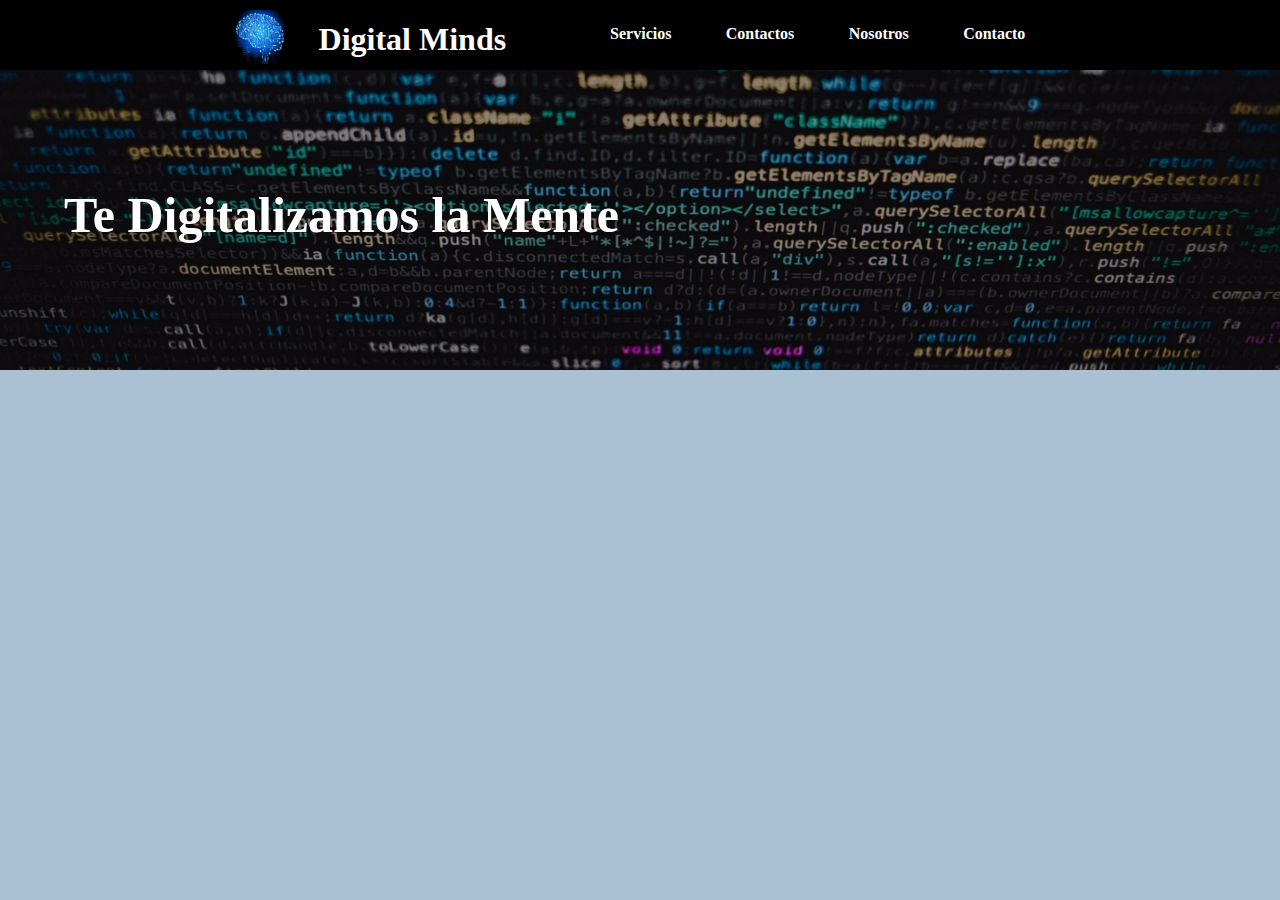
==== index.html @ 8853c383 "00" ====
<!DOCTYPE html>
<html lang="en">
<head>

    <meta charset="UTF-8">
    <meta name="viewport" content="width=device-width, initial-scale=1.0">
    <title>Digital Minds</title>
    <link rel="stylesheet" href="css/estilos.css">

</head>
<body>

    <nav>

        <img src="img/Digitalmindmodif.png" alt="Logo">
        <h1>Digital Minds</h1>

        <a href="#">Servicios</a>
        <a href="#">Contactos</a>
        <a href="#">Nosotros</a>
        <a href="#">Contacto</a>

    </nav>

    <header style="
    background: url(img/FONDObrutalmodif2.jpg);  background-size: cover; 
    background-position: center;">

        <h2>Te Digitalizamos la Mente</h2>

    </header>

    <main>


    </main>

    <footer></footer>
   
</body>
</html>
---- css/estilos.css ----
@import "body.css";
@import "nav.css";
@import "header.css"; /*modificado*/
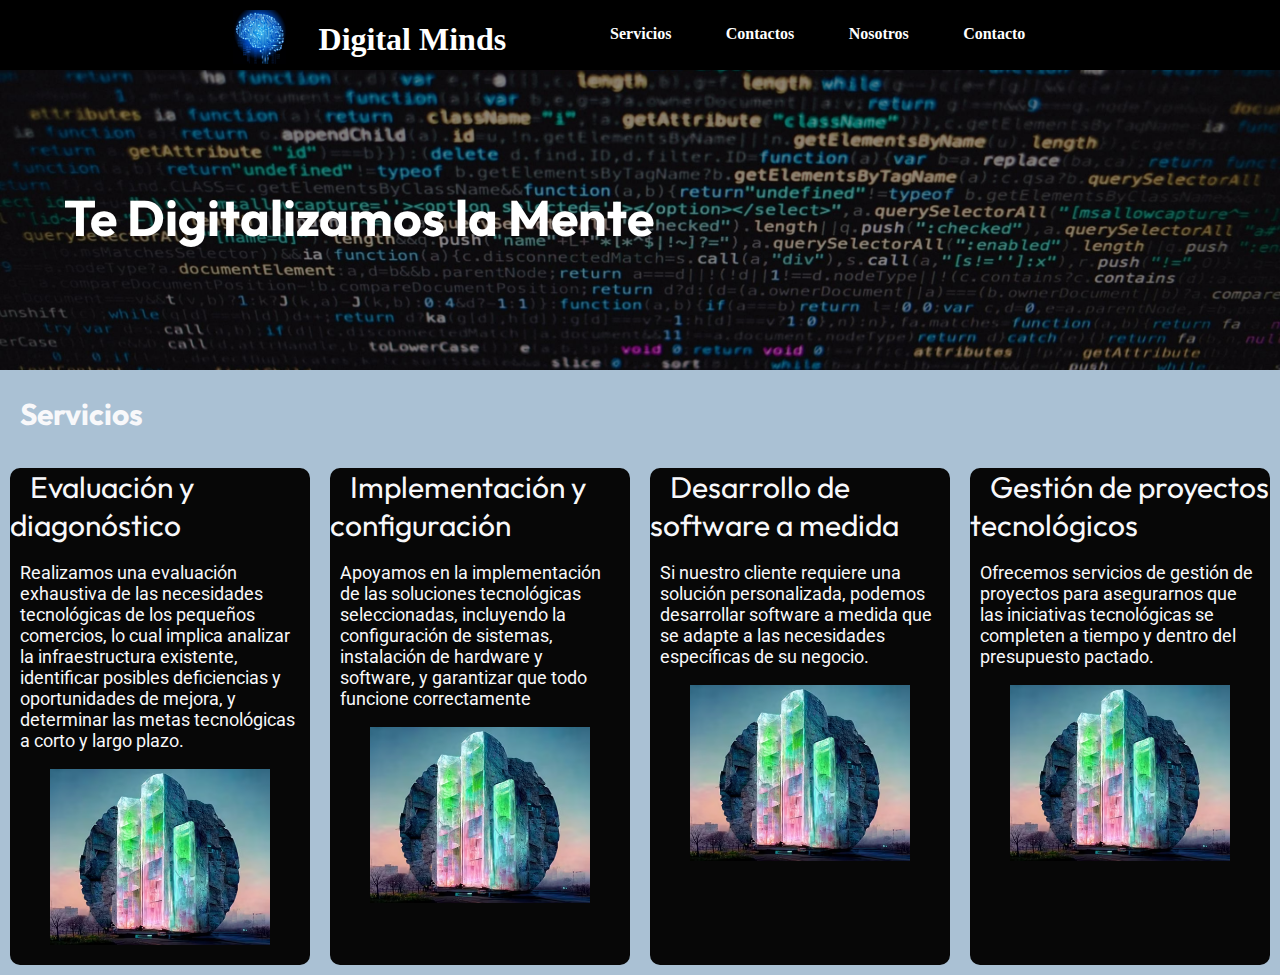
==== commit 0fbc7528: ""Laudy: Añado la sección de servicios"" ====
--- a/index.html
+++ b/index.html
@@ -32,10 +32,60 @@
 
     <main>
 
+        <!--              *********           Servicios  que ofrecemos     *********       -->
+
+        <section>
+
+            <h2>Servicios</h2>
+
+            <div class="section-servicios">
+
+                <div class="divServiciosItem">
+                    <a href="#" class="a-Servicios">Evaluación y diagonóstico</a>
+                    <p class="p-Servicios">Realizamos una evaluación exhaustiva de las necesidades tecnológicas de los pequeños comercios, lo cual 
+                        implica analizar la infraestructura existente, identificar posibles deficiencias y oportunidades de mejora,
+                         y determinar las metas tecnológicas a corto y largo plazo.</p>
+                    <figure>
+                        <img class="imgServicios" src="img/Servicios.png" alt="Servicio 1"/>
+                    </figure>
+                </div>
+    
+                <div class="divServiciosItem">
+                    <a href="#" class="a-Servicios">Implementación y configuración</a>
+                    <p class="p-Servicios">Apoyamos en la implementación de las soluciones tecnológicas seleccionadas, incluyendo 
+                        la configuración de sistemas, instalación de hardware y software, y garantizar que todo funcione 
+                        correctamente</p>
+                    <figure>
+                        <img class="imgServicios" src="img/Servicios.png" alt="Servicio 2"/>
+                    </figure>
+                </div>
+        
+                <div class="divServiciosItem">
+                    <a href="#" class="a-Servicios">Desarrollo de software a medida</a>
+                    <p class="p-Servicios">Si nuestro cliente requiere una solución personalizada, podemos desarrollar software a 
+                        medida que se adapte a las necesidades específicas de su negocio.</p>
+                    <figure>
+                        <img class="imgServicios" src="img/Servicios.png" alt="Servicio 3"/>
+                    </figure>
+                </div>
+    
+                <div class="divServiciosItem">
+                    <a href="#" class="a-Servicios">Gestión de proyectos tecnológicos</a>
+                    <p class="p-Servicios">Ofrecemos servicios de gestión de proyectos para asegurarnos que las iniciativas 
+                        tecnológicas se completen a tiempo y dentro del presupuesto pactado.</p>
+                    <figure>
+                        <img class="imgServicios" src="img/Servicios.png" alt="Servicio 4"/>
+                    </figure>
+                </div>
+            </div>
+            
+        </section>
 
     </main>
 
-    <footer></footer>
+    <footer>
+
+    </footer>
    
 </body>
 </html>--- a/css/estilos.css
+++ b/css/estilos.css
@@ -1,3 +1,4 @@
 @import "body.css";
 @import "nav.css";
-@import "header.css"; /*modificado*/+@import "header.css"; /*modificado*/
+@import "servicios.css"; /*modificado*/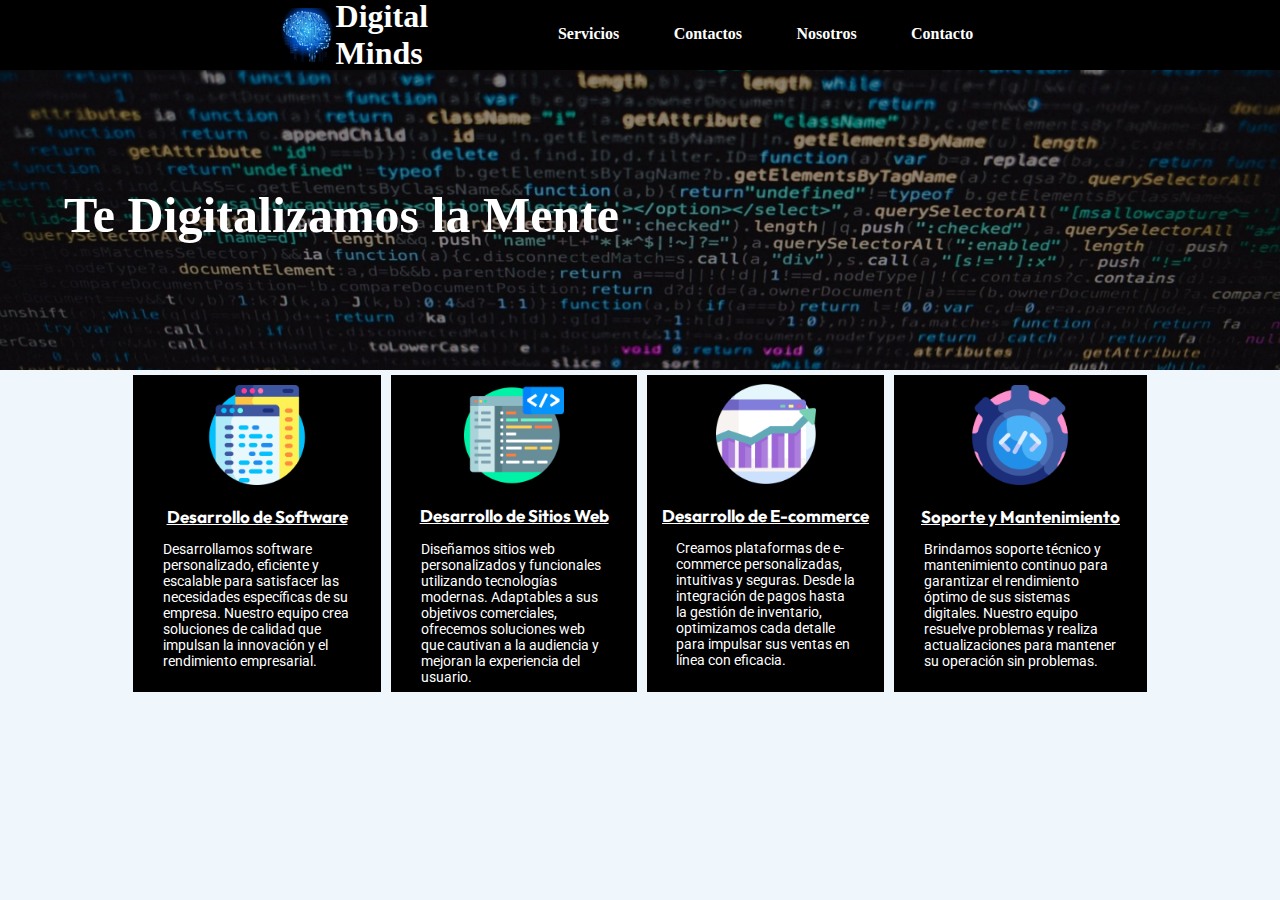
==== commit f3faf169: "Add files via upload" ====
--- a/index.html
+++ b/index.html
@@ -1,91 +1,84 @@
-<!DOCTYPE html>
-<html lang="en">
-<head>
-
-    <meta charset="UTF-8">
-    <meta name="viewport" content="width=device-width, initial-scale=1.0">
-    <title>Digital Minds</title>
-    <link rel="stylesheet" href="css/estilos.css">
-
-</head>
-<body>
-
-    <nav>
-
-        <img src="img/Digitalmindmodif.png" alt="Logo">
-        <h1>Digital Minds</h1>
-
-        <a href="#">Servicios</a>
-        <a href="#">Contactos</a>
-        <a href="#">Nosotros</a>
-        <a href="#">Contacto</a>
-
-    </nav>
-
-    <header style="
-    background: url(img/FONDObrutalmodif2.jpg);  background-size: cover; 
-    background-position: center;">
-
-        <h2>Te Digitalizamos la Mente</h2>
-
-    </header>
-
-    <main>
-
-        <!--              *********           Servicios  que ofrecemos     *********       -->
-
-        <section>
-
-            <h2>Servicios</h2>
-
-            <div class="section-servicios">
-
-                <div class="divServiciosItem">
-                    <a href="#" class="a-Servicios">Evaluación y diagonóstico</a>
-                    <p class="p-Servicios">Realizamos una evaluación exhaustiva de las necesidades tecnológicas de los pequeños comercios, lo cual 
-                        implica analizar la infraestructura existente, identificar posibles deficiencias y oportunidades de mejora,
-                         y determinar las metas tecnológicas a corto y largo plazo.</p>
-                    <figure>
-                        <img class="imgServicios" src="img/Servicios.png" alt="Servicio 1"/>
-                    </figure>
-                </div>
-    
-                <div class="divServiciosItem">
-                    <a href="#" class="a-Servicios">Implementación y configuración</a>
-                    <p class="p-Servicios">Apoyamos en la implementación de las soluciones tecnológicas seleccionadas, incluyendo 
-                        la configuración de sistemas, instalación de hardware y software, y garantizar que todo funcione 
-                        correctamente</p>
-                    <figure>
-                        <img class="imgServicios" src="img/Servicios.png" alt="Servicio 2"/>
-                    </figure>
-                </div>
-        
-                <div class="divServiciosItem">
-                    <a href="#" class="a-Servicios">Desarrollo de software a medida</a>
-                    <p class="p-Servicios">Si nuestro cliente requiere una solución personalizada, podemos desarrollar software a 
-                        medida que se adapte a las necesidades específicas de su negocio.</p>
-                    <figure>
-                        <img class="imgServicios" src="img/Servicios.png" alt="Servicio 3"/>
-                    </figure>
-                </div>
-    
-                <div class="divServiciosItem">
-                    <a href="#" class="a-Servicios">Gestión de proyectos tecnológicos</a>
-                    <p class="p-Servicios">Ofrecemos servicios de gestión de proyectos para asegurarnos que las iniciativas 
-                        tecnológicas se completen a tiempo y dentro del presupuesto pactado.</p>
-                    <figure>
-                        <img class="imgServicios" src="img/Servicios.png" alt="Servicio 4"/>
-                    </figure>
-                </div>
-            </div>
-            
-        </section>
-
-    </main>
-
-    <footer>
-
-    </footer>
-   
-</body>
+<!DOCTYPE html>
+<html lang="en">
+<head>
+
+    <meta charset="UTF-8">
+    <meta name="viewport" content="width=device-width, initial-scale=1.0">
+    <title>Digital Minds</title>
+    <link rel="stylesheet" href="css/estilos.css">
+
+</head>
+<body>
+
+    <nav>
+
+        <div id="contenedor-de-logoytitulo">
+            <img src="img/Digitalmindmodif.png" alt="Logo">
+            <h1>Digital Minds</h1>
+        </div>
+        
+        <a href="#">Servicios</a>
+        <a href="#">Contactos</a>
+        <a href="#">Nosotros</a>
+        <a href="#">Contacto</a>
+
+    </nav>
+
+    <header style="
+    background: url(img/FONDObrutalmodif2.jpg);  background-size: cover; 
+    background-position: center;">
+        <h2>Te Digitalizamos la Mente</h2>
+    </header>
+
+    <main>
+
+        <div id="contenedor-servicios">
+            <article>
+                <img src="img/codificacion(1).png" alt="codificacion1">
+                <h2>
+                    Desarrollo de Software
+                </h2>
+                <p>
+                    Desarrollamos software personalizado, eficiente y escalable para satisfacer las necesidades específicas de su empresa. Nuestro equipo crea soluciones de calidad que impulsan la innovación y el rendimiento empresarial.
+                </p>
+                
+            </article>
+            <article>
+                <img src="img/codificacion.png" alt="codificacionWeb">
+                <h2>
+                    Desarrollo de Sitios Web
+                </h2>
+                <p>
+                    Diseñamos sitios web personalizados y funcionales utilizando tecnologías modernas. Adaptables a sus objetivos comerciales, ofrecemos soluciones web que cautivan a la audiencia y mejoran la experiencia del usuario.
+                </p>
+            </article>
+            <article>
+                <img src="img/arriba.png" alt="graficoarriba">
+                <h2>
+                    Desarrollo de E-commerce
+                </h2>
+                <p>
+                    Creamos plataformas de e-commerce personalizadas, intuitivas y seguras. Desde la integración de pagos hasta la gestión de inventario, optimizamos cada detalle para impulsar sus ventas en línea con eficacia.
+                </p>  
+            </article>
+            <article>
+                <img src="img/programacion.png" alt="programacion">
+                <h2>
+                    Soporte y Mantenimiento
+                </h2>
+                <p>
+                    Brindamos soporte técnico y mantenimiento continuo para garantizar el rendimiento óptimo de sus sistemas digitales. Nuestro equipo resuelve problemas y realiza actualizaciones para mantener su operación sin problemas.
+                </p>
+            </article>
+
+        </div>
+        <div id="contenedor-servicios-explicados">
+
+        </div>
+                
+    </main>
+
+    <footer></footer>
+   
+</body>
 </html>--- a/css/estilos.css
+++ b/css/estilos.css
@@ -1,4 +1,5 @@
-@import "body.css";
-@import "nav.css";
-@import "header.css"; /*modificado*/
-@import "servicios.css"; /*modificado*/+@import "body.css";
+@import "nav.css";
+@import "header.css"; /*modificado*/
+@import "query.css";
+@import "main.css";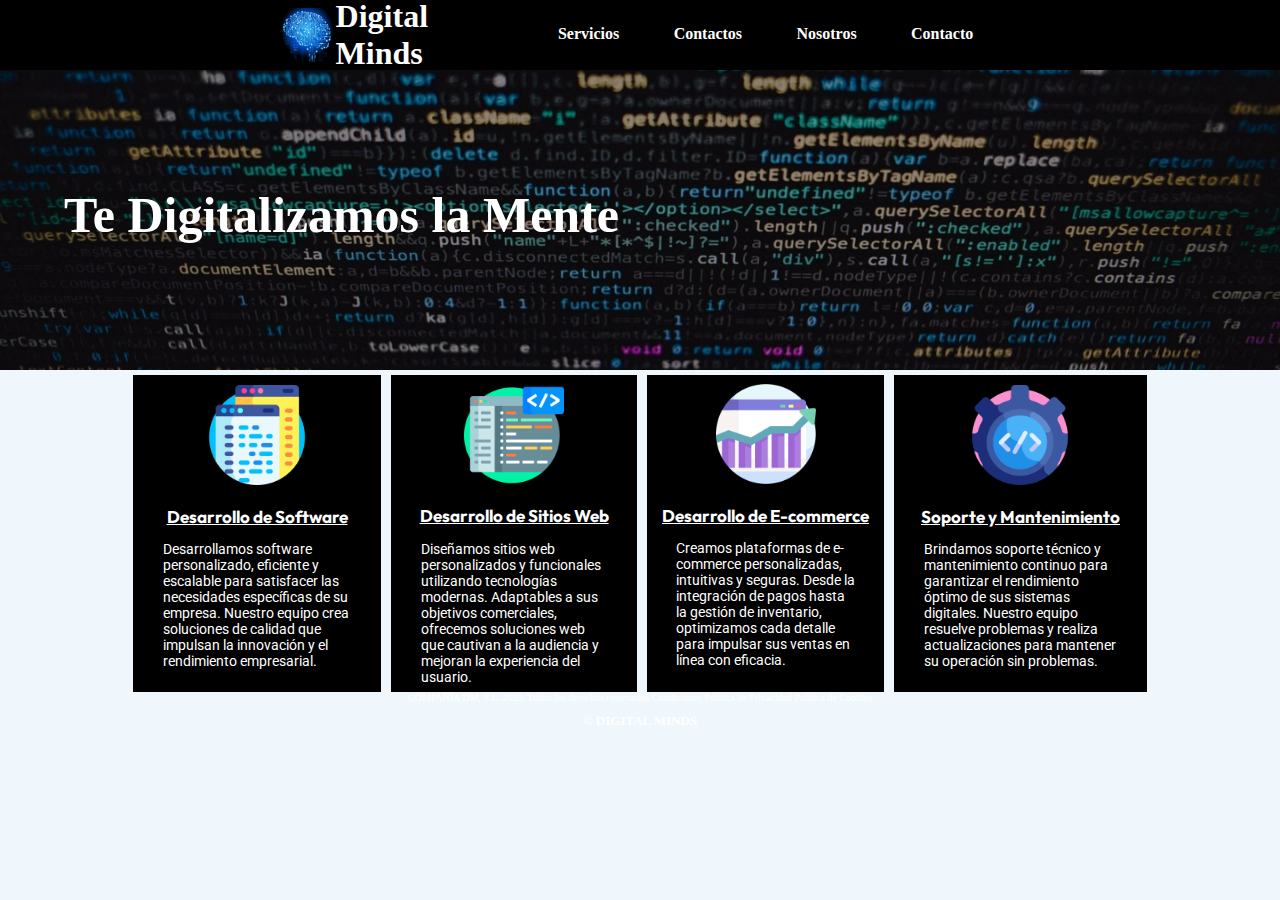
==== commit 38b9719b: "Actualización del index.html, con el footer" ====
--- a/index.html
+++ b/index.html
@@ -78,7 +78,18 @@
                 
     </main>
 
-    <footer></footer>
+    <footer>
+        <div id="iconossociales">
+            <a href="#"><i class="fa-brands fa-facebook" style="font-size: 30px;"></i></a>
+            <a href="#"><i class="fa-brands fa-instagram" style="font-size: 30px;"></i></a>
+            <a href="#"><i class="fa-brands fa-twitter" style="font-size: 30px;"></i></a>
+            <a href="#"><i class="fa-brands fa-tiktok" style="font-size: 30px;"></i></a>
+        </div>
+        <p style="font-size: 10px; margin: 0; text-align: center; color: white;">
+            COMPAÑÍA DM, S.L. 2023. Todos los derechos reservados Condiciones Política de Privacidad Política de Cookies
+        </p>
+        <h2 style=" font-size: small; text-align: center; color: white;">© DIGITAL MINDS</h2>
+    </footer>
    
 </body>
 </html>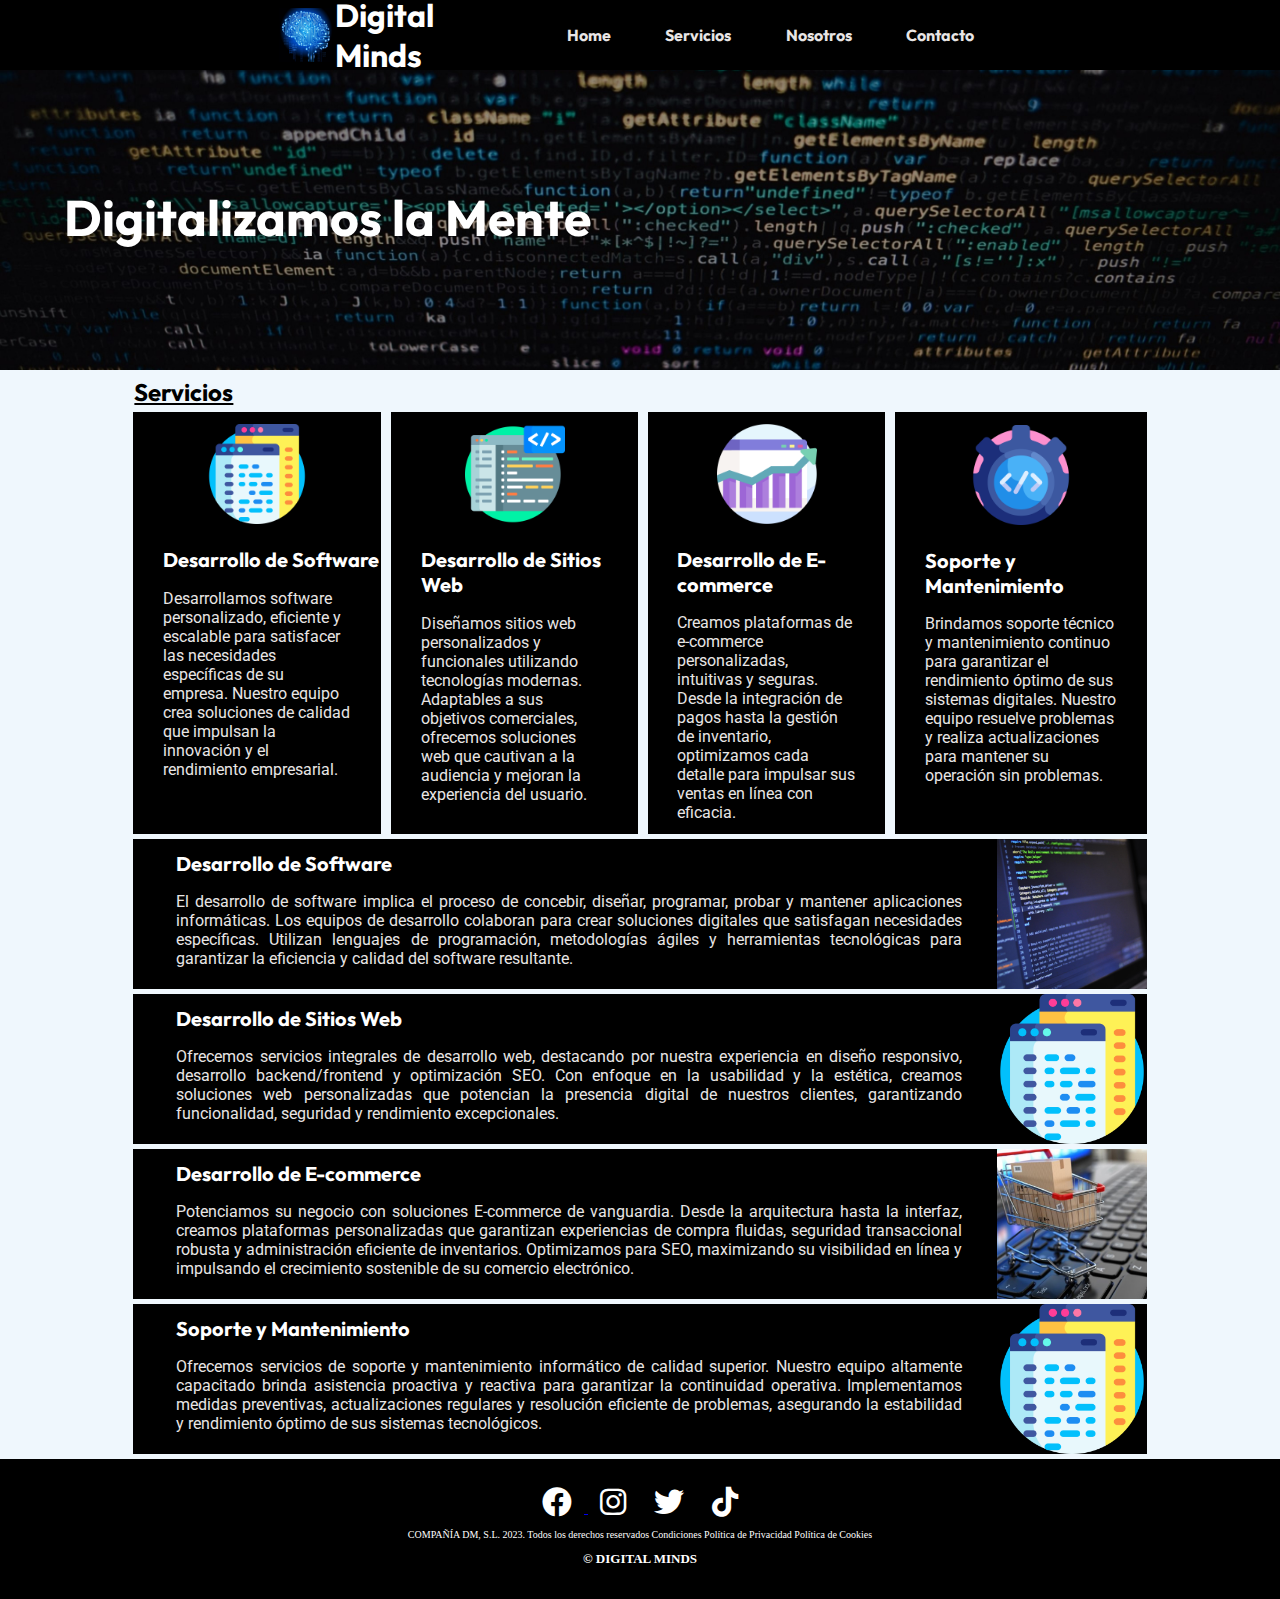
==== commit 198d8c00: "Add files via upload" ====
--- a/index.html
+++ b/index.html
@@ -6,6 +6,7 @@
     <meta name="viewport" content="width=device-width, initial-scale=1.0">
     <title>Digital Minds</title>
     <link rel="stylesheet" href="css/estilos.css">
+    <link rel="stylesheet" type="text/css" href="fontawesome-free-6.4.0/css/all.min.css">
 
 </head>
 <body>
@@ -17,25 +18,26 @@
             <h1>Digital Minds</h1>
         </div>
         
+        <a href="#">Home</a>
         <a href="#">Servicios</a>
-        <a href="#">Contactos</a>
         <a href="#">Nosotros</a>
         <a href="#">Contacto</a>
 
     </nav>
 
     <header style="
-    background: url(img/FONDObrutalmodif2.jpg);  background-size: cover; 
+    background: url(img/FONDObrutalmodif3.jpg);  background-size: cover; 
     background-position: center;">
-        <h2>Te Digitalizamos la Mente</h2>
+        <h2>Digitalizamos la Mente</h2>
     </header>
 
     <main>
 
+        <h2 id="baner-contenedor-servicios">Servicios</h2>
         <div id="contenedor-servicios">
             <article>
                 <img src="img/codificacion(1).png" alt="codificacion1">
-                <h2>
+                <h2 class="banner-articulos-servicios">
                     Desarrollo de Software
                 </h2>
                 <p>
@@ -45,7 +47,7 @@
             </article>
             <article>
                 <img src="img/codificacion.png" alt="codificacionWeb">
-                <h2>
+                <h2 class="banner-articulos-servicios">
                     Desarrollo de Sitios Web
                 </h2>
                 <p>
@@ -54,7 +56,7 @@
             </article>
             <article>
                 <img src="img/arriba.png" alt="graficoarriba">
-                <h2>
+                <h2 class="banner-articulos-servicios">
                     Desarrollo de E-commerce
                 </h2>
                 <p>
@@ -63,7 +65,7 @@
             </article>
             <article>
                 <img src="img/programacion.png" alt="programacion">
-                <h2>
+                <h2 class="banner-articulos-servicios">
                     Soporte y Mantenimiento
                 </h2>
                 <p>
@@ -72,15 +74,102 @@
             </article>
 
         </div>
+
+        <!--
+            CAJITAS DENTRO DE CAJITAS
+            Este es el truco con el flex blo de abajo
+        -->
         <div id="contenedor-servicios-explicados">
+
+            <article class="articulos-explicados">
+               
+                <div>
+                    <h3>
+                        Desarrollo de Software
+                    </h3>
+                    <p>
+                        El desarrollo de software implica el proceso de concebir, diseñar, programar, probar y mantener aplicaciones informáticas. Los equipos de desarrollo colaboran para crear soluciones digitales que satisfagan necesidades específicas. Utilizan lenguajes de programación, metodologías ágiles y herramientas tecnológicas para garantizar la eficiencia y calidad del software resultante.
+                    </p>
+                </div>
+
+                <div>
+                    <figure>
+                        <img src="img/desarrollodeSoftware500px.jpg" alt="programacion">
+                    </figure>
+                </div>
+                
+            </article>
+
+
+            <article class="articulos-explicados">
+               
+                <div>
+                    <h3>
+                        Desarrollo de Sitios Web 
+                    </h3>
+                    <p>
+                        Ofrecemos servicios integrales de desarrollo web, destacando por nuestra experiencia en diseño responsivo, desarrollo backend/frontend y optimización SEO. Con enfoque en la usabilidad y la estética, creamos soluciones web personalizadas que potencian la presencia digital de nuestros clientes, garantizando funcionalidad, seguridad y rendimiento excepcionales.
+                    </p>
+                </div>
+
+                <div>
+                    <figure>
+                        <img src="img/codificacion(1).png" alt="programacion">
+                    </figure>
+                </div>
+                
+            </article>
+
+
+            <article class="articulos-explicados">
+               
+                <div>
+                    <h3>
+                        Desarrollo de E-commerce
+                    </h3>
+                    <p>
+                        Potenciamos su negocio con soluciones E-commerce de vanguardia. Desde la arquitectura hasta la interfaz, creamos plataformas personalizadas que garantizan experiencias de compra fluidas, seguridad transaccional robusta y administración eficiente de inventarios. Optimizamos para SEO, maximizando su visibilidad en línea y impulsando el crecimiento sostenible de su comercio electrónico.
+                    </p>
+                </div>
+
+                <div>
+                    <figure>
+                        <img src="img/Ecommerce.jpg" alt="e-commerce">
+                    </figure>
+                </div>
+                
+            </article>
+
+
+            <article class="articulos-explicados">
+               
+                <div>
+                    <h3>
+                        Soporte y Mantenimiento
+                    </h3>
+                    <p>
+                        Ofrecemos servicios de soporte y mantenimiento informático de calidad superior. Nuestro equipo altamente capacitado brinda asistencia proactiva y reactiva para garantizar la continuidad operativa. Implementamos medidas preventivas, actualizaciones regulares y resolución eficiente de problemas, asegurando la estabilidad y rendimiento óptimo de sus sistemas tecnológicos.
+                    </p>
+                </div>
+
+                <div>
+                    <figure>
+                        <img src="img/codificacion(1).png" alt="programacion">
+                    </figure>
+                </div>
+                
+            </article>
 
         </div>
                 
     </main>
 
     <footer>
+
         <div id="iconossociales">
-            <a href="#"><i class="fa-brands fa-facebook" style="font-size: 30px;"></i></a>
+            <a href="#">
+                <i class="fa-brands fa-facebook" style="font-size: 30px;"></i>
+            </a>
             <a href="#"><i class="fa-brands fa-instagram" style="font-size: 30px;"></i></a>
             <a href="#"><i class="fa-brands fa-twitter" style="font-size: 30px;"></i></a>
             <a href="#"><i class="fa-brands fa-tiktok" style="font-size: 30px;"></i></a>
@@ -89,6 +178,7 @@
             COMPAÑÍA DM, S.L. 2023. Todos los derechos reservados Condiciones Política de Privacidad Política de Cookies
         </p>
         <h2 style=" font-size: small; text-align: center; color: white;">© DIGITAL MINDS</h2>
+
     </footer>
    
 </body>
--- a/css/estilos.css
+++ b/css/estilos.css
@@ -2,4 +2,5 @@
 @import "nav.css";
 @import "header.css"; /*modificado*/
 @import "query.css";
-@import "main.css";+@import "main.css";
+@import "footer.css";--- a/fontawesome-free-6.4.0/css/all.min.css
+++ b/fontawesome-free-6.4.0/css/all.min.css
@@ -0,0 +1,9 @@
+/*!
+ * Font Awesome Free 6.4.0 by @fontawesome - https://fontawesome.com
+ * License - https://fontawesome.com/license/free (Icons: CC BY 4.0, Fonts: SIL OFL 1.1, Code: MIT License)
+ * Copyright 2023 Fonticons, Inc.
+ */
+.fa{font-family:var(--fa-style-family,"Font Awesome 6 Free");font-weight:var(--fa-style,900)}.fa,.fa-brands,.fa-classic,.fa-regular,.fa-sharp,.fa-solid,.fab,.far,.fas{-moz-osx-font-smoothing:grayscale;-webkit-font-smoothing:antialiased;display:var(--fa-display,inline-block);font-style:normal;font-variant:normal;line-height:1;text-rendering:auto}.fa-classic,.fa-regular,.fa-solid,.far,.fas{font-family:"Font Awesome 6 Free"}.fa-brands,.fab{font-family:"Font Awesome 6 Brands"}.fa-1x{font-size:1em}.fa-2x{font-size:2em}.fa-3x{font-size:3em}.fa-4x{font-size:4em}.fa-5x{font-size:5em}.fa-6x{font-size:6em}.fa-7x{font-size:7em}.fa-8x{font-size:8em}.fa-9x{font-size:9em}.fa-10x{font-size:10em}.fa-2xs{font-size:.625em;line-height:.1em;vertical-align:.225em}.fa-xs{font-size:.75em;line-height:.08333em;vertical-align:.125em}.fa-sm{font-size:.875em;line-height:.07143em;vertical-align:.05357em}.fa-lg{font-size:1.25em;line-height:.05em;vertical-align:-.075em}.fa-xl{font-size:1.5em;line-height:.04167em;vertical-align:-.125em}.fa-2xl{font-size:2em;line-height:.03125em;vertical-align:-.1875em}.fa-fw{text-align:center;width:1.25em}.fa-ul{list-style-type:none;margin-left:var(--fa-li-margin,2.5em);padding-left:0}.fa-ul>li{position:relative}.fa-li{left:calc(var(--fa-li-width, 2em)*-1);position:absolute;text-align:center;width:var(--fa-li-width,2em);line-height:inherit}.fa-border{border-radius:var(--fa-border-radius,.1em);border:var(--fa-border-width,.08em) var(--fa-border-style,solid) var(--fa-border-color,#eee);padding:var(--fa-border-padding,.2em .25em .15em)}.fa-pull-left{float:left;margin-right:var(--fa-pull-margin,.3em)}.fa-pull-right{float:right;margin-left:var(--fa-pull-margin,.3em)}.fa-beat{-webkit-animation-name:fa-beat;animation-name:fa-beat;-webkit-animation-delay:var(--fa-animation-delay,0s);animation-delay:var(--fa-animation-delay,0s);-webkit-animation-direction:var(--fa-animation-direction,normal);animation-direction:var(--fa-animation-direction,normal);-webkit-animation-duration:var(--fa-animation-duration,1s);animation-duration:var(--fa-animation-duration,1s);-webkit-animation-iteration-count:var(--fa-animation-iteration-count,infinite);animation-iteration-count:var(--fa-animation-iteration-count,infinite);-webkit-animation-timing-function:var(--fa-animation-timing,ease-in-out);animation-timing-function:var(--fa-animation-timing,ease-in-out)}.fa-bounce{-webkit-animation-name:fa-bounce;animation-name:fa-bounce;-webkit-animation-delay:var(--fa-animation-delay,0s);animation-delay:var(--fa-animation-delay,0s);-webkit-animation-direction:var(--fa-animation-direction,normal);animation-direction:var(--fa-animation-direction,normal);-webkit-animation-duration:var(--fa-animation-duration,1s);animation-duration:var(--fa-animation-duration,1s);-webkit-animation-iteration-count:var(--fa-animation-iteration-count,infinite);animation-iteration-count:var(--fa-animation-iteration-count,infinite);-webkit-animation-timing-function:var(--fa-animation-timing,cubic-bezier(.28,.84,.42,1));animation-timing-function:var(--fa-animation-timing,cubic-bezier(.28,.84,.42,1))}.fa-fade{-webkit-animation-name:fa-fade;animation-name:fa-fade;-webkit-animation-iteration-count:var(--fa-animation-iteration-count,infinite);animation-iteration-count:var(--fa-animation-iteration-count,infinite);-webkit-animation-timing-function:var(--fa-animation-timing,cubic-bezier(.4,0,.6,1));animation-timing-function:var(--fa-animation-timing,cubic-bezier(.4,0,.6,1))}.fa-beat-fade,.fa-fade{-webkit-animation-delay:var(--fa-animation-delay,0s);animation-delay:var(--fa-animation-delay,0s);-webkit-animation-direction:var(--fa-animation-direction,normal);animation-direction:var(--fa-animation-direction,normal);-webkit-animation-duration:var(--fa-animation-duration,1s);animation-duration:var(--fa-animation-duration,1s)}.fa-beat-fade{-webkit-animation-name:fa-beat-fade;animation-name:fa-beat-fade;-webkit-animation-iteration-count:var(--fa-animation-iteration-count,infinite);animation-iteration-count:var(--fa-animation-iteration-count,infinite);-webkit-animation-timing-function:var(--fa-animation-timing,cubic-bezier(.4,0,.6,1));animation-timing-function:var(--fa-animation-timing,cubic-bezier(.4,0,.6,1))}.fa-flip{-webkit-animation-name:fa-flip;animation-name:fa-flip;-webkit-animation-delay:var(--fa-animation-delay,0s);animation-delay:var(--fa-animation-delay,0s);-webkit-animation-direction:var(--fa-animation-direction,normal);animation-direction:var(--fa-animation-direction,normal);-webkit-animation-duration:var(--fa-animation-duration,1s);animation-duration:var(--fa-animation-duration,1s);-webkit-animation-iteration-count:var(--fa-animation-iteration-count,infinite);animation-iteration-count:var(--fa-animation-iteration-count,infinite);-webkit-animation-timing-function:var(--fa-animation-timing,ease-in-out);animation-timing-function:var(--fa-animation-timing,ease-in-out)}.fa-shake{-webkit-animation-name:fa-shake;animation-name:fa-shake;-webkit-animation-duration:var(--fa-animation-duration,1s);animation-duration:var(--fa-animation-duration,1s);-webkit-animation-iteration-count:var(--fa-animation-iteration-count,infinite);animation-iteration-count:var(--fa-animation-iteration-count,infinite);-webkit-animation-timing-function:var(--fa-animation-timing,linear);animation-timing-function:var(--fa-animation-timing,linear)}.fa-shake,.fa-spin{-webkit-animation-delay:var(--fa-animation-delay,0s);animation-delay:var(--fa-animation-delay,0s);-webkit-animation-direction:var(--fa-animation-direction,normal);animation-direction:var(--fa-animation-direction,normal)}.fa-spin{-webkit-animation-name:fa-spin;animation-name:fa-spin;-webkit-animation-duration:var(--fa-animation-duration,2s);animation-duration:var(--fa-animation-duration,2s);-webkit-animation-iteration-count:var(--fa-animation-iteration-count,infinite);animation-iteration-count:var(--fa-animation-iteration-count,infinite);-webkit-animation-timing-function:var(--fa-animation-timing,linear);animation-timing-function:var(--fa-animation-timing,linear)}.fa-spin-reverse{--fa-animation-direction:reverse}.fa-pulse,.fa-spin-pulse{-webkit-animation-name:fa-spin;animation-name:fa-spin;-webkit-animation-direction:var(--fa-animation-direction,normal);animation-direction:var(--fa-animation-direction,normal);-webkit-animation-duration:var(--fa-animation-duration,1s);animation-duration:var(--fa-animation-duration,1s);-webkit-animation-iteration-count:var(--fa-animation-iteration-count,infinite);animation-iteration-count:var(--fa-animation-iteration-count,infinite);-webkit-animation-timing-function:var(--fa-animation-timing,steps(8));animation-timing-function:var(--fa-animation-timing,steps(8))}@media (prefers-reduced-motion:reduce){.fa-beat,.fa-beat-fade,.fa-bounce,.fa-fade,.fa-flip,.fa-pulse,.fa-shake,.fa-spin,.fa-spin-pulse{-webkit-animation-delay:-1ms;animation-delay:-1ms;-webkit-animation-duration:1ms;animation-duration:1ms;-webkit-animation-iteration-count:1;animation-iteration-count:1;-webkit-transition-delay:0s;transition-delay:0s;-webkit-transition-duration:0s;transition-duration:0s}}@-webkit-keyframes fa-beat{0%,90%{-webkit-transform:scale(1);transform:scale(1)}45%{-webkit-transform:scale(var(--fa-beat-scale,1.25));transform:scale(var(--fa-beat-scale,1.25))}}@keyframes fa-beat{0%,90%{-webkit-transform:scale(1);transform:scale(1)}45%{-webkit-transform:scale(var(--fa-beat-scale,1.25));transform:scale(var(--fa-beat-scale,1.25))}}@-webkit-keyframes fa-bounce{0%{-webkit-transform:scale(1) translateY(0);transform:scale(1) translateY(0)}10%{-webkit-transform:scale(var(--fa-bounce-start-scale-x,1.1),var(--fa-bounce-start-scale-y,.9)) translateY(0);transform:scale(var(--fa-bounce-start-scale-x,1.1),var(--fa-bounce-start-scale-y,.9)) translateY(0)}30%{-webkit-transform:scale(var(--fa-bounce-jump-scale-x,.9),var(--fa-bounce-jump-scale-y,1.1)) translateY(var(--fa-bounce-height,-.5em));transform:scale(var(--fa-bounce-jump-scale-x,.9),var(--fa-bounce-jump-scale-y,1.1)) translateY(var(--fa-bounce-height,-.5em))}50%{-webkit-transform:scale(var(--fa-bounce-land-scale-x,1.05),var(--fa-bounce-land-scale-y,.95)) translateY(0);transform:scale(var(--fa-bounce-land-scale-x,1.05),var(--fa-bounce-land-scale-y,.95)) translateY(0)}57%{-webkit-transform:scale(1) translateY(var(--fa-bounce-rebound,-.125em));transform:scale(1) translateY(var(--fa-bounce-rebound,-.125em))}64%{-webkit-transform:scale(1) translateY(0);transform:scale(1) translateY(0)}to{-webkit-transform:scale(1) translateY(0);transform:scale(1) translateY(0)}}@keyframes fa-bounce{0%{-webkit-transform:scale(1) translateY(0);transform:scale(1) translateY(0)}10%{-webkit-transform:scale(var(--fa-bounce-start-scale-x,1.1),var(--fa-bounce-start-scale-y,.9)) translateY(0);transform:scale(var(--fa-bounce-start-scale-x,1.1),var(--fa-bounce-start-scale-y,.9)) translateY(0)}30%{-webkit-transform:scale(var(--fa-bounce-jump-scale-x,.9),var(--fa-bounce-jump-scale-y,1.1)) translateY(var(--fa-bounce-height,-.5em));transform:scale(var(--fa-bounce-jump-scale-x,.9),var(--fa-bounce-jump-scale-y,1.1)) translateY(var(--fa-bounce-height,-.5em))}50%{-webkit-transform:scale(var(--fa-bounce-land-scale-x,1.05),var(--fa-bounce-land-scale-y,.95)) translateY(0);transform:scale(var(--fa-bounce-land-scale-x,1.05),var(--fa-bounce-land-scale-y,.95)) translateY(0)}57%{-webkit-transform:scale(1) translateY(var(--fa-bounce-rebound,-.125em));transform:scale(1) translateY(var(--fa-bounce-rebound,-.125em))}64%{-webkit-transform:scale(1) translateY(0);transform:scale(1) translateY(0)}to{-webkit-transform:scale(1) translateY(0);transform:scale(1) translateY(0)}}@-webkit-keyframes fa-fade{50%{opacity:var(--fa-fade-opacity,.4)}}@keyframes fa-fade{50%{opacity:var(--fa-fade-opacity,.4)}}@-webkit-keyframes fa-beat-fade{0%,to{opacity:var(--fa-beat-fade-opacity,.4);-webkit-transform:scale(1);transform:scale(1)}50%{opacity:1;-webkit-transform:scale(var(--fa-beat-fade-scale,1.125));transform:scale(var(--fa-beat-fade-scale,1.125))}}@keyframes fa-beat-fade{0%,to{opacity:var(--fa-beat-fade-opacity,.4);-webkit-transform:scale(1);transform:scale(1)}50%{opacity:1;-webkit-transform:scale(var(--fa-beat-fade-scale,1.125));transform:scale(var(--fa-beat-fade-scale,1.125))}}@-webkit-keyframes fa-flip{50%{-webkit-transform:rotate3d(var(--fa-flip-x,0),var(--fa-flip-y,1),var(--fa-flip-z,0),var(--fa-flip-angle,-180deg));transform:rotate3d(var(--fa-flip-x,0),var(--fa-flip-y,1),var(--fa-flip-z,0),var(--fa-flip-angle,-180deg))}}@keyframes fa-flip{50%{-webkit-transform:rotate3d(var(--fa-flip-x,0),var(--fa-flip-y,1),var(--fa-flip-z,0),var(--fa-flip-angle,-180deg));transform:rotate3d(var(--fa-flip-x,0),var(--fa-flip-y,1),var(--fa-flip-z,0),var(--fa-flip-angle,-180deg))}}@-webkit-keyframes fa-shake{0%{-webkit-transform:rotate(-15deg);transform:rotate(-15deg)}4%{-webkit-transform:rotate(15deg);transform:rotate(15deg)}8%,24%{-webkit-transform:rotate(-18deg);transform:rotate(-18deg)}12%,28%{-webkit-transform:rotate(18deg);transform:rotate(18deg)}16%{-webkit-transform:rotate(-22deg);transform:rotate(-22deg)}20%{-webkit-transform:rotate(22deg);transform:rotate(22deg)}32%{-webkit-transform:rotate(-12deg);transform:rotate(-12deg)}36%{-webkit-transform:rotate(12deg);transform:rotate(12deg)}40%,to{-webkit-transform:rotate(0deg);transform:rotate(0deg)}}@keyframes fa-shake{0%{-webkit-transform:rotate(-15deg);transform:rotate(-15deg)}4%{-webkit-transform:rotate(15deg);transform:rotate(15deg)}8%,24%{-webkit-transform:rotate(-18deg);transform:rotate(-18deg)}12%,28%{-webkit-transform:rotate(18deg);transform:rotate(18deg)}16%{-webkit-transform:rotate(-22deg);transform:rotate(-22deg)}20%{-webkit-transform:rotate(22deg);transform:rotate(22deg)}32%{-webkit-transform:rotate(-12deg);transform:rotate(-12deg)}36%{-webkit-transform:rotate(12deg);transform:rotate(12deg)}40%,to{-webkit-transform:rotate(0deg);transform:rotate(0deg)}}@-webkit-keyframes fa-spin{0%{-webkit-transform:rotate(0deg);transform:rotate(0deg)}to{-webkit-transform:rotate(1turn);transform:rotate(1turn)}}@keyframes fa-spin{0%{-webkit-transform:rotate(0deg);transform:rotate(0deg)}to{-webkit-transform:rotate(1turn);transform:rotate(1turn)}}.fa-rotate-90{-webkit-transform:rotate(90deg);transform:rotate(90deg)}.fa-rotate-180{-webkit-transform:rotate(180deg);transform:rotate(180deg)}.fa-rotate-270{-webkit-transform:rotate(270deg);transform:rotate(270deg)}.fa-flip-horizontal{-webkit-transform:scaleX(-1);transform:scaleX(-1)}.fa-flip-vertical{-webkit-transform:scaleY(-1);transform:scaleY(-1)}.fa-flip-both,.fa-flip-horizontal.fa-flip-vertical{-webkit-transform:scale(-1);transform:scale(-1)}.fa-rotate-by{-webkit-transform:rotate(var(--fa-rotate-angle,none));transform:rotate(var(--fa-rotate-angle,none))}.fa-stack{display:inline-block;height:2em;line-height:2em;position:relative;vertical-align:middle;width:2.5em}.fa-stack-1x,.fa-stack-2x{left:0;position:absolute;text-align:center;width:100%;z-index:var(--fa-stack-z-index,auto)}.fa-stack-1x{line-height:inherit}.fa-stack-2x{font-size:2em}.fa-inverse{color:var(--fa-inverse,#fff)}
+
+.fa-0:before{content:"\30"}.fa-1:before{content:"\31"}.fa-2:before{content:"\32"}.fa-3:before{content:"\33"}.fa-4:before{content:"\34"}.fa-5:before{content:"\35"}.fa-6:before{content:"\36"}.fa-7:before{content:"\37"}.fa-8:before{content:"\38"}.fa-9:before{content:"\39"}.fa-fill-drip:before{content:"\f576"}.fa-arrows-to-circle:before{content:"\e4bd"}.fa-chevron-circle-right:before,.fa-circle-chevron-right:before{content:"\f138"}.fa-at:before{content:"\40"}.fa-trash-alt:before,.fa-trash-can:before{content:"\f2ed"}.fa-text-height:before{content:"\f034"}.fa-user-times:before,.fa-user-xmark:before{content:"\f235"}.fa-stethoscope:before{content:"\f0f1"}.fa-comment-alt:before,.fa-message:before{content:"\f27a"}.fa-info:before{content:"\f129"}.fa-compress-alt:before,.fa-down-left-and-up-right-to-center:before{content:"\f422"}.fa-explosion:before{content:"\e4e9"}.fa-file-alt:before,.fa-file-lines:before,.fa-file-text:before{content:"\f15c"}.fa-wave-square:before{content:"\f83e"}.fa-ring:before{content:"\f70b"}.fa-building-un:before{content:"\e4d9"}.fa-dice-three:before{content:"\f527"}.fa-calendar-alt:before,.fa-calendar-days:before{content:"\f073"}.fa-anchor-circle-check:before{content:"\e4aa"}.fa-building-circle-arrow-right:before{content:"\e4d1"}.fa-volleyball-ball:before,.fa-volleyball:before{content:"\f45f"}.fa-arrows-up-to-line:before{content:"\e4c2"}.fa-sort-desc:before,.fa-sort-down:before{content:"\f0dd"}.fa-circle-minus:before,.fa-minus-circle:before{content:"\f056"}.fa-door-open:before{content:"\f52b"}.fa-right-from-bracket:before,.fa-sign-out-alt:before{content:"\f2f5"}.fa-atom:before{content:"\f5d2"}.fa-soap:before{content:"\e06e"}.fa-heart-music-camera-bolt:before,.fa-icons:before{content:"\f86d"}.fa-microphone-alt-slash:before,.fa-microphone-lines-slash:before{content:"\f539"}.fa-bridge-circle-check:before{content:"\e4c9"}.fa-pump-medical:before{content:"\e06a"}.fa-fingerprint:before{content:"\f577"}.fa-hand-point-right:before{content:"\f0a4"}.fa-magnifying-glass-location:before,.fa-search-location:before{content:"\f689"}.fa-forward-step:before,.fa-step-forward:before{content:"\f051"}.fa-face-smile-beam:before,.fa-smile-beam:before{content:"\f5b8"}.fa-flag-checkered:before{content:"\f11e"}.fa-football-ball:before,.fa-football:before{content:"\f44e"}.fa-school-circle-exclamation:before{content:"\e56c"}.fa-crop:before{content:"\f125"}.fa-angle-double-down:before,.fa-angles-down:before{content:"\f103"}.fa-users-rectangle:before{content:"\e594"}.fa-people-roof:before{content:"\e537"}.fa-people-line:before{content:"\e534"}.fa-beer-mug-empty:before,.fa-beer:before{content:"\f0fc"}.fa-diagram-predecessor:before{content:"\e477"}.fa-arrow-up-long:before,.fa-long-arrow-up:before{content:"\f176"}.fa-burn:before,.fa-fire-flame-simple:before{content:"\f46a"}.fa-male:before,.fa-person:before{content:"\f183"}.fa-laptop:before{content:"\f109"}.fa-file-csv:before{content:"\f6dd"}.fa-menorah:before{content:"\f676"}.fa-truck-plane:before{content:"\e58f"}.fa-record-vinyl:before{content:"\f8d9"}.fa-face-grin-stars:before,.fa-grin-stars:before{content:"\f587"}.fa-bong:before{content:"\f55c"}.fa-pastafarianism:before,.fa-spaghetti-monster-flying:before{content:"\f67b"}.fa-arrow-down-up-across-line:before{content:"\e4af"}.fa-spoon:before,.fa-utensil-spoon:before{content:"\f2e5"}.fa-jar-wheat:before{content:"\e517"}.fa-envelopes-bulk:before,.fa-mail-bulk:before{content:"\f674"}.fa-file-circle-exclamation:before{content:"\e4eb"}.fa-circle-h:before,.fa-hospital-symbol:before{content:"\f47e"}.fa-pager:before{content:"\f815"}.fa-address-book:before,.fa-contact-book:before{content:"\f2b9"}.fa-strikethrough:before{content:"\f0cc"}.fa-k:before{content:"\4b"}.fa-landmark-flag:before{content:"\e51c"}.fa-pencil-alt:before,.fa-pencil:before{content:"\f303"}.fa-backward:before{content:"\f04a"}.fa-caret-right:before{content:"\f0da"}.fa-comments:before{content:"\f086"}.fa-file-clipboard:before,.fa-paste:before{content:"\f0ea"}.fa-code-pull-request:before{content:"\e13c"}.fa-clipboard-list:before{content:"\f46d"}.fa-truck-loading:before,.fa-truck-ramp-box:before{content:"\f4de"}.fa-user-check:before{content:"\f4fc"}.fa-vial-virus:before{content:"\e597"}.fa-sheet-plastic:before{content:"\e571"}.fa-blog:before{content:"\f781"}.fa-user-ninja:before{content:"\f504"}.fa-person-arrow-up-from-line:before{content:"\e539"}.fa-scroll-torah:before,.fa-torah:before{content:"\f6a0"}.fa-broom-ball:before,.fa-quidditch-broom-ball:before,.fa-quidditch:before{content:"\f458"}.fa-toggle-off:before{content:"\f204"}.fa-archive:before,.fa-box-archive:before{content:"\f187"}.fa-person-drowning:before{content:"\e545"}.fa-arrow-down-9-1:before,.fa-sort-numeric-desc:before,.fa-sort-numeric-down-alt:before{content:"\f886"}.fa-face-grin-tongue-squint:before,.fa-grin-tongue-squint:before{content:"\f58a"}.fa-spray-can:before{content:"\f5bd"}.fa-truck-monster:before{content:"\f63b"}.fa-w:before{content:"\57"}.fa-earth-africa:before,.fa-globe-africa:before{content:"\f57c"}.fa-rainbow:before{content:"\f75b"}.fa-circle-notch:before{content:"\f1ce"}.fa-tablet-alt:before,.fa-tablet-screen-button:before{content:"\f3fa"}.fa-paw:before{content:"\f1b0"}.fa-cloud:before{content:"\f0c2"}.fa-trowel-bricks:before{content:"\e58a"}.fa-face-flushed:before,.fa-flushed:before{content:"\f579"}.fa-hospital-user:before{content:"\f80d"}.fa-tent-arrow-left-right:before{content:"\e57f"}.fa-gavel:before,.fa-legal:before{content:"\f0e3"}.fa-binoculars:before{content:"\f1e5"}.fa-microphone-slash:before{content:"\f131"}.fa-box-tissue:before{content:"\e05b"}.fa-motorcycle:before{content:"\f21c"}.fa-bell-concierge:before,.fa-concierge-bell:before{content:"\f562"}.fa-pen-ruler:before,.fa-pencil-ruler:before{content:"\f5ae"}.fa-people-arrows-left-right:before,.fa-people-arrows:before{content:"\e068"}.fa-mars-and-venus-burst:before{content:"\e523"}.fa-caret-square-right:before,.fa-square-caret-right:before{content:"\f152"}.fa-cut:before,.fa-scissors:before{content:"\f0c4"}.fa-sun-plant-wilt:before{content:"\e57a"}.fa-toilets-portable:before{content:"\e584"}.fa-hockey-puck:before{content:"\f453"}.fa-table:before{content:"\f0ce"}.fa-magnifying-glass-arrow-right:before{content:"\e521"}.fa-digital-tachograph:before,.fa-tachograph-digital:before{content:"\f566"}.fa-users-slash:before{content:"\e073"}.fa-clover:before{content:"\e139"}.fa-mail-reply:before,.fa-reply:before{content:"\f3e5"}.fa-star-and-crescent:before{content:"\f699"}.fa-house-fire:before{content:"\e50c"}.fa-minus-square:before,.fa-square-minus:before{content:"\f146"}.fa-helicopter:before{content:"\f533"}.fa-compass:before{content:"\f14e"}.fa-caret-square-down:before,.fa-square-caret-down:before{content:"\f150"}.fa-file-circle-question:before{content:"\e4ef"}.fa-laptop-code:before{content:"\f5fc"}.fa-swatchbook:before{content:"\f5c3"}.fa-prescription-bottle:before{content:"\f485"}.fa-bars:before,.fa-navicon:before{content:"\f0c9"}.fa-people-group:before{content:"\e533"}.fa-hourglass-3:before,.fa-hourglass-end:before{content:"\f253"}.fa-heart-broken:before,.fa-heart-crack:before{content:"\f7a9"}.fa-external-link-square-alt:before,.fa-square-up-right:before{content:"\f360"}.fa-face-kiss-beam:before,.fa-kiss-beam:before{content:"\f597"}.fa-film:before{content:"\f008"}.fa-ruler-horizontal:before{content:"\f547"}.fa-people-robbery:before{content:"\e536"}.fa-lightbulb:before{content:"\f0eb"}.fa-caret-left:before{content:"\f0d9"}.fa-circle-exclamation:before,.fa-exclamation-circle:before{content:"\f06a"}.fa-school-circle-xmark:before{content:"\e56d"}.fa-arrow-right-from-bracket:before,.fa-sign-out:before{content:"\f08b"}.fa-chevron-circle-down:before,.fa-circle-chevron-down:before{content:"\f13a"}.fa-unlock-alt:before,.fa-unlock-keyhole:before{content:"\f13e"}.fa-cloud-showers-heavy:before{content:"\f740"}.fa-headphones-alt:before,.fa-headphones-simple:before{content:"\f58f"}.fa-sitemap:before{content:"\f0e8"}.fa-circle-dollar-to-slot:before,.fa-donate:before{content:"\f4b9"}.fa-memory:before{content:"\f538"}.fa-road-spikes:before{content:"\e568"}.fa-fire-burner:before{content:"\e4f1"}.fa-flag:before{content:"\f024"}.fa-hanukiah:before{content:"\f6e6"}.fa-feather:before{content:"\f52d"}.fa-volume-down:before,.fa-volume-low:before{content:"\f027"}.fa-comment-slash:before{content:"\f4b3"}.fa-cloud-sun-rain:before{content:"\f743"}.fa-compress:before{content:"\f066"}.fa-wheat-alt:before,.fa-wheat-awn:before{content:"\e2cd"}.fa-ankh:before{content:"\f644"}.fa-hands-holding-child:before{content:"\e4fa"}.fa-asterisk:before{content:"\2a"}.fa-check-square:before,.fa-square-check:before{content:"\f14a"}.fa-peseta-sign:before{content:"\e221"}.fa-header:before,.fa-heading:before{content:"\f1dc"}.fa-ghost:before{content:"\f6e2"}.fa-list-squares:before,.fa-list:before{content:"\f03a"}.fa-phone-square-alt:before,.fa-square-phone-flip:before{content:"\f87b"}.fa-cart-plus:before{content:"\f217"}.fa-gamepad:before{content:"\f11b"}.fa-circle-dot:before,.fa-dot-circle:before{content:"\f192"}.fa-dizzy:before,.fa-face-dizzy:before{content:"\f567"}.fa-egg:before{content:"\f7fb"}.fa-house-medical-circle-xmark:before{content:"\e513"}.fa-campground:before{content:"\f6bb"}.fa-folder-plus:before{content:"\f65e"}.fa-futbol-ball:before,.fa-futbol:before,.fa-soccer-ball:before{content:"\f1e3"}.fa-paint-brush:before,.fa-paintbrush:before{content:"\f1fc"}.fa-lock:before{content:"\f023"}.fa-gas-pump:before{content:"\f52f"}.fa-hot-tub-person:before,.fa-hot-tub:before{content:"\f593"}.fa-map-location:before,.fa-map-marked:before{content:"\f59f"}.fa-house-flood-water:before{content:"\e50e"}.fa-tree:before{content:"\f1bb"}.fa-bridge-lock:before{content:"\e4cc"}.fa-sack-dollar:before{content:"\f81d"}.fa-edit:before,.fa-pen-to-square:before{content:"\f044"}.fa-car-side:before{content:"\f5e4"}.fa-share-alt:before,.fa-share-nodes:before{content:"\f1e0"}.fa-heart-circle-minus:before{content:"\e4ff"}.fa-hourglass-2:before,.fa-hourglass-half:before{content:"\f252"}.fa-microscope:before{content:"\f610"}.fa-sink:before{content:"\e06d"}.fa-bag-shopping:before,.fa-shopping-bag:before{content:"\f290"}.fa-arrow-down-z-a:before,.fa-sort-alpha-desc:before,.fa-sort-alpha-down-alt:before{content:"\f881"}.fa-mitten:before{content:"\f7b5"}.fa-person-rays:before{content:"\e54d"}.fa-users:before{content:"\f0c0"}.fa-eye-slash:before{content:"\f070"}.fa-flask-vial:before{content:"\e4f3"}.fa-hand-paper:before,.fa-hand:before{content:"\f256"}.fa-om:before{content:"\f679"}.fa-worm:before{content:"\e599"}.fa-house-circle-xmark:before{content:"\e50b"}.fa-plug:before{content:"\f1e6"}.fa-chevron-up:before{content:"\f077"}.fa-hand-spock:before{content:"\f259"}.fa-stopwatch:before{content:"\f2f2"}.fa-face-kiss:before,.fa-kiss:before{content:"\f596"}.fa-bridge-circle-xmark:before{content:"\e4cb"}.fa-face-grin-tongue:before,.fa-grin-tongue:before{content:"\f589"}.fa-chess-bishop:before{content:"\f43a"}.fa-face-grin-wink:before,.fa-grin-wink:before{content:"\f58c"}.fa-deaf:before,.fa-deafness:before,.fa-ear-deaf:before,.fa-hard-of-hearing:before{content:"\f2a4"}.fa-road-circle-check:before{content:"\e564"}.fa-dice-five:before{content:"\f523"}.fa-rss-square:before,.fa-square-rss:before{content:"\f143"}.fa-land-mine-on:before{content:"\e51b"}.fa-i-cursor:before{content:"\f246"}.fa-stamp:before{content:"\f5bf"}.fa-stairs:before{content:"\e289"}.fa-i:before{content:"\49"}.fa-hryvnia-sign:before,.fa-hryvnia:before{content:"\f6f2"}.fa-pills:before{content:"\f484"}.fa-face-grin-wide:before,.fa-grin-alt:before{content:"\f581"}.fa-tooth:before{content:"\f5c9"}.fa-v:before{content:"\56"}.fa-bangladeshi-taka-sign:before{content:"\e2e6"}.fa-bicycle:before{content:"\f206"}.fa-rod-asclepius:before,.fa-rod-snake:before,.fa-staff-aesculapius:before,.fa-staff-snake:before{content:"\e579"}.fa-head-side-cough-slash:before{content:"\e062"}.fa-ambulance:before,.fa-truck-medical:before{content:"\f0f9"}.fa-wheat-awn-circle-exclamation:before{content:"\e598"}.fa-snowman:before{content:"\f7d0"}.fa-mortar-pestle:before{content:"\f5a7"}.fa-road-barrier:before{content:"\e562"}.fa-school:before{content:"\f549"}.fa-igloo:before{content:"\f7ae"}.fa-joint:before{content:"\f595"}.fa-angle-right:before{content:"\f105"}.fa-horse:before{content:"\f6f0"}.fa-q:before{content:"\51"}.fa-g:before{content:"\47"}.fa-notes-medical:before{content:"\f481"}.fa-temperature-2:before,.fa-temperature-half:before,.fa-thermometer-2:before,.fa-thermometer-half:before{content:"\f2c9"}.fa-dong-sign:before{content:"\e169"}.fa-capsules:before{content:"\f46b"}.fa-poo-bolt:before,.fa-poo-storm:before{content:"\f75a"}.fa-face-frown-open:before,.fa-frown-open:before{content:"\f57a"}.fa-hand-point-up:before{content:"\f0a6"}.fa-money-bill:before{content:"\f0d6"}.fa-bookmark:before{content:"\f02e"}.fa-align-justify:before{content:"\f039"}.fa-umbrella-beach:before{content:"\f5ca"}.fa-helmet-un:before{content:"\e503"}.fa-bullseye:before{content:"\f140"}.fa-bacon:before{content:"\f7e5"}.fa-hand-point-down:before{content:"\f0a7"}.fa-arrow-up-from-bracket:before{content:"\e09a"}.fa-folder-blank:before,.fa-folder:before{content:"\f07b"}.fa-file-medical-alt:before,.fa-file-waveform:before{content:"\f478"}.fa-radiation:before{content:"\f7b9"}.fa-chart-simple:before{content:"\e473"}.fa-mars-stroke:before{content:"\f229"}.fa-vial:before{content:"\f492"}.fa-dashboard:before,.fa-gauge-med:before,.fa-gauge:before,.fa-tachometer-alt-average:before{content:"\f624"}.fa-magic-wand-sparkles:before,.fa-wand-magic-sparkles:before{content:"\e2ca"}.fa-e:before{content:"\45"}.fa-pen-alt:before,.fa-pen-clip:before{content:"\f305"}.fa-bridge-circle-exclamation:before{content:"\e4ca"}.fa-user:before{content:"\f007"}.fa-school-circle-check:before{content:"\e56b"}.fa-dumpster:before{content:"\f793"}.fa-shuttle-van:before,.fa-van-shuttle:before{content:"\f5b6"}.fa-building-user:before{content:"\e4da"}.fa-caret-square-left:before,.fa-square-caret-left:before{content:"\f191"}.fa-highlighter:before{content:"\f591"}.fa-key:before{content:"\f084"}.fa-bullhorn:before{content:"\f0a1"}.fa-globe:before{content:"\f0ac"}.fa-synagogue:before{content:"\f69b"}.fa-person-half-dress:before{content:"\e548"}.fa-road-bridge:before{content:"\e563"}.fa-location-arrow:before{content:"\f124"}.fa-c:before{content:"\43"}.fa-tablet-button:before{content:"\f10a"}.fa-building-lock:before{content:"\e4d6"}.fa-pizza-slice:before{content:"\f818"}.fa-money-bill-wave:before{content:"\f53a"}.fa-area-chart:before,.fa-chart-area:before{content:"\f1fe"}.fa-house-flag:before{content:"\e50d"}.fa-person-circle-minus:before{content:"\e540"}.fa-ban:before,.fa-cancel:before{content:"\f05e"}.fa-camera-rotate:before{content:"\e0d8"}.fa-air-freshener:before,.fa-spray-can-sparkles:before{content:"\f5d0"}.fa-star:before{content:"\f005"}.fa-repeat:before{content:"\f363"}.fa-cross:before{content:"\f654"}.fa-box:before{content:"\f466"}.fa-venus-mars:before{content:"\f228"}.fa-arrow-pointer:before,.fa-mouse-pointer:before{content:"\f245"}.fa-expand-arrows-alt:before,.fa-maximize:before{content:"\f31e"}.fa-charging-station:before{content:"\f5e7"}.fa-shapes:before,.fa-triangle-circle-square:before{content:"\f61f"}.fa-random:before,.fa-shuffle:before{content:"\f074"}.fa-person-running:before,.fa-running:before{content:"\f70c"}.fa-mobile-retro:before{content:"\e527"}.fa-grip-lines-vertical:before{content:"\f7a5"}.fa-spider:before{content:"\f717"}.fa-hands-bound:before{content:"\e4f9"}.fa-file-invoice-dollar:before{content:"\f571"}.fa-plane-circle-exclamation:before{content:"\e556"}.fa-x-ray:before{content:"\f497"}.fa-spell-check:before{content:"\f891"}.fa-slash:before{content:"\f715"}.fa-computer-mouse:before,.fa-mouse:before{content:"\f8cc"}.fa-arrow-right-to-bracket:before,.fa-sign-in:before{content:"\f090"}.fa-shop-slash:before,.fa-store-alt-slash:before{content:"\e070"}.fa-server:before{content:"\f233"}.fa-virus-covid-slash:before{content:"\e4a9"}.fa-shop-lock:before{content:"\e4a5"}.fa-hourglass-1:before,.fa-hourglass-start:before{content:"\f251"}.fa-blender-phone:before{content:"\f6b6"}.fa-building-wheat:before{content:"\e4db"}.fa-person-breastfeeding:before{content:"\e53a"}.fa-right-to-bracket:before,.fa-sign-in-alt:before{content:"\f2f6"}.fa-venus:before{content:"\f221"}.fa-passport:before{content:"\f5ab"}.fa-heart-pulse:before,.fa-heartbeat:before{content:"\f21e"}.fa-people-carry-box:before,.fa-people-carry:before{content:"\f4ce"}.fa-temperature-high:before{content:"\f769"}.fa-microchip:before{content:"\f2db"}.fa-crown:before{content:"\f521"}.fa-weight-hanging:before{content:"\f5cd"}.fa-xmarks-lines:before{content:"\e59a"}.fa-file-prescription:before{content:"\f572"}.fa-weight-scale:before,.fa-weight:before{content:"\f496"}.fa-user-friends:before,.fa-user-group:before{content:"\f500"}.fa-arrow-up-a-z:before,.fa-sort-alpha-up:before{content:"\f15e"}.fa-chess-knight:before{content:"\f441"}.fa-face-laugh-squint:before,.fa-laugh-squint:before{content:"\f59b"}.fa-wheelchair:before{content:"\f193"}.fa-arrow-circle-up:before,.fa-circle-arrow-up:before{content:"\f0aa"}.fa-toggle-on:before{content:"\f205"}.fa-person-walking:before,.fa-walking:before{content:"\f554"}.fa-l:before{content:"\4c"}.fa-fire:before{content:"\f06d"}.fa-bed-pulse:before,.fa-procedures:before{content:"\f487"}.fa-shuttle-space:before,.fa-space-shuttle:before{content:"\f197"}.fa-face-laugh:before,.fa-laugh:before{content:"\f599"}.fa-folder-open:before{content:"\f07c"}.fa-heart-circle-plus:before{content:"\e500"}.fa-code-fork:before{content:"\e13b"}.fa-city:before{content:"\f64f"}.fa-microphone-alt:before,.fa-microphone-lines:before{content:"\f3c9"}.fa-pepper-hot:before{content:"\f816"}.fa-unlock:before{content:"\f09c"}.fa-colon-sign:before{content:"\e140"}.fa-headset:before{content:"\f590"}.fa-store-slash:before{content:"\e071"}.fa-road-circle-xmark:before{content:"\e566"}.fa-user-minus:before{content:"\f503"}.fa-mars-stroke-up:before,.fa-mars-stroke-v:before{content:"\f22a"}.fa-champagne-glasses:before,.fa-glass-cheers:before{content:"\f79f"}.fa-clipboard:before{content:"\f328"}.fa-house-circle-exclamation:before{content:"\e50a"}.fa-file-arrow-up:before,.fa-file-upload:before{content:"\f574"}.fa-wifi-3:before,.fa-wifi-strong:before,.fa-wifi:before{content:"\f1eb"}.fa-bath:before,.fa-bathtub:before{content:"\f2cd"}.fa-underline:before{content:"\f0cd"}.fa-user-edit:before,.fa-user-pen:before{content:"\f4ff"}.fa-signature:before{content:"\f5b7"}.fa-stroopwafel:before{content:"\f551"}.fa-bold:before{content:"\f032"}.fa-anchor-lock:before{content:"\e4ad"}.fa-building-ngo:before{content:"\e4d7"}.fa-manat-sign:before{content:"\e1d5"}.fa-not-equal:before{content:"\f53e"}.fa-border-style:before,.fa-border-top-left:before{content:"\f853"}.fa-map-location-dot:before,.fa-map-marked-alt:before{content:"\f5a0"}.fa-jedi:before{content:"\f669"}.fa-poll:before,.fa-square-poll-vertical:before{content:"\f681"}.fa-mug-hot:before{content:"\f7b6"}.fa-battery-car:before,.fa-car-battery:before{content:"\f5df"}.fa-gift:before{content:"\f06b"}.fa-dice-two:before{content:"\f528"}.fa-chess-queen:before{content:"\f445"}.fa-glasses:before{content:"\f530"}.fa-chess-board:before{content:"\f43c"}.fa-building-circle-check:before{content:"\e4d2"}.fa-person-chalkboard:before{content:"\e53d"}.fa-mars-stroke-h:before,.fa-mars-stroke-right:before{content:"\f22b"}.fa-hand-back-fist:before,.fa-hand-rock:before{content:"\f255"}.fa-caret-square-up:before,.fa-square-caret-up:before{content:"\f151"}.fa-cloud-showers-water:before{content:"\e4e4"}.fa-bar-chart:before,.fa-chart-bar:before{content:"\f080"}.fa-hands-bubbles:before,.fa-hands-wash:before{content:"\e05e"}.fa-less-than-equal:before{content:"\f537"}.fa-train:before{content:"\f238"}.fa-eye-low-vision:before,.fa-low-vision:before{content:"\f2a8"}.fa-crow:before{content:"\f520"}.fa-sailboat:before{content:"\e445"}.fa-window-restore:before{content:"\f2d2"}.fa-plus-square:before,.fa-square-plus:before{content:"\f0fe"}.fa-torii-gate:before{content:"\f6a1"}.fa-frog:before{content:"\f52e"}.fa-bucket:before{content:"\e4cf"}.fa-image:before{content:"\f03e"}.fa-microphone:before{content:"\f130"}.fa-cow:before{content:"\f6c8"}.fa-caret-up:before{content:"\f0d8"}.fa-screwdriver:before{content:"\f54a"}.fa-folder-closed:before{content:"\e185"}.fa-house-tsunami:before{content:"\e515"}.fa-square-nfi:before{content:"\e576"}.fa-arrow-up-from-ground-water:before{content:"\e4b5"}.fa-glass-martini-alt:before,.fa-martini-glass:before{content:"\f57b"}.fa-rotate-back:before,.fa-rotate-backward:before,.fa-rotate-left:before,.fa-undo-alt:before{content:"\f2ea"}.fa-columns:before,.fa-table-columns:before{content:"\f0db"}.fa-lemon:before{content:"\f094"}.fa-head-side-mask:before{content:"\e063"}.fa-handshake:before{content:"\f2b5"}.fa-gem:before{content:"\f3a5"}.fa-dolly-box:before,.fa-dolly:before{content:"\f472"}.fa-smoking:before{content:"\f48d"}.fa-compress-arrows-alt:before,.fa-minimize:before{content:"\f78c"}.fa-monument:before{content:"\f5a6"}.fa-snowplow:before{content:"\f7d2"}.fa-angle-double-right:before,.fa-angles-right:before{content:"\f101"}.fa-cannabis:before{content:"\f55f"}.fa-circle-play:before,.fa-play-circle:before{content:"\f144"}.fa-tablets:before{content:"\f490"}.fa-ethernet:before{content:"\f796"}.fa-eur:before,.fa-euro-sign:before,.fa-euro:before{content:"\f153"}.fa-chair:before{content:"\f6c0"}.fa-check-circle:before,.fa-circle-check:before{content:"\f058"}.fa-circle-stop:before,.fa-stop-circle:before{content:"\f28d"}.fa-compass-drafting:before,.fa-drafting-compass:before{content:"\f568"}.fa-plate-wheat:before{content:"\e55a"}.fa-icicles:before{content:"\f7ad"}.fa-person-shelter:before{content:"\e54f"}.fa-neuter:before{content:"\f22c"}.fa-id-badge:before{content:"\f2c1"}.fa-marker:before{content:"\f5a1"}.fa-face-laugh-beam:before,.fa-laugh-beam:before{content:"\f59a"}.fa-helicopter-symbol:before{content:"\e502"}.fa-universal-access:before{content:"\f29a"}.fa-chevron-circle-up:before,.fa-circle-chevron-up:before{content:"\f139"}.fa-lari-sign:before{content:"\e1c8"}.fa-volcano:before{content:"\f770"}.fa-person-walking-dashed-line-arrow-right:before{content:"\e553"}.fa-gbp:before,.fa-pound-sign:before,.fa-sterling-sign:before{content:"\f154"}.fa-viruses:before{content:"\e076"}.fa-square-person-confined:before{content:"\e577"}.fa-user-tie:before{content:"\f508"}.fa-arrow-down-long:before,.fa-long-arrow-down:before{content:"\f175"}.fa-tent-arrow-down-to-line:before{content:"\e57e"}.fa-certificate:before{content:"\f0a3"}.fa-mail-reply-all:before,.fa-reply-all:before{content:"\f122"}.fa-suitcase:before{content:"\f0f2"}.fa-person-skating:before,.fa-skating:before{content:"\f7c5"}.fa-filter-circle-dollar:before,.fa-funnel-dollar:before{content:"\f662"}.fa-camera-retro:before{content:"\f083"}.fa-arrow-circle-down:before,.fa-circle-arrow-down:before{content:"\f0ab"}.fa-arrow-right-to-file:before,.fa-file-import:before{content:"\f56f"}.fa-external-link-square:before,.fa-square-arrow-up-right:before{content:"\f14c"}.fa-box-open:before{content:"\f49e"}.fa-scroll:before{content:"\f70e"}.fa-spa:before{content:"\f5bb"}.fa-location-pin-lock:before{content:"\e51f"}.fa-pause:before{content:"\f04c"}.fa-hill-avalanche:before{content:"\e507"}.fa-temperature-0:before,.fa-temperature-empty:before,.fa-thermometer-0:before,.fa-thermometer-empty:before{content:"\f2cb"}.fa-bomb:before{content:"\f1e2"}.fa-registered:before{content:"\f25d"}.fa-address-card:before,.fa-contact-card:before,.fa-vcard:before{content:"\f2bb"}.fa-balance-scale-right:before,.fa-scale-unbalanced-flip:before{content:"\f516"}.fa-subscript:before{content:"\f12c"}.fa-diamond-turn-right:before,.fa-directions:before{content:"\f5eb"}.fa-burst:before{content:"\e4dc"}.fa-house-laptop:before,.fa-laptop-house:before{content:"\e066"}.fa-face-tired:before,.fa-tired:before{content:"\f5c8"}.fa-money-bills:before{content:"\e1f3"}.fa-smog:before{content:"\f75f"}.fa-crutch:before{content:"\f7f7"}.fa-cloud-arrow-up:before,.fa-cloud-upload-alt:before,.fa-cloud-upload:before{content:"\f0ee"}.fa-palette:before{content:"\f53f"}.fa-arrows-turn-right:before{content:"\e4c0"}.fa-vest:before{content:"\e085"}.fa-ferry:before{content:"\e4ea"}.fa-arrows-down-to-people:before{content:"\e4b9"}.fa-seedling:before,.fa-sprout:before{content:"\f4d8"}.fa-arrows-alt-h:before,.fa-left-right:before{content:"\f337"}.fa-boxes-packing:before{content:"\e4c7"}.fa-arrow-circle-left:before,.fa-circle-arrow-left:before{content:"\f0a8"}.fa-group-arrows-rotate:before{content:"\e4f6"}.fa-bowl-food:before{content:"\e4c6"}.fa-candy-cane:before{content:"\f786"}.fa-arrow-down-wide-short:before,.fa-sort-amount-asc:before,.fa-sort-amount-down:before{content:"\f160"}.fa-cloud-bolt:before,.fa-thunderstorm:before{content:"\f76c"}.fa-remove-format:before,.fa-text-slash:before{content:"\f87d"}.fa-face-smile-wink:before,.fa-smile-wink:before{content:"\f4da"}.fa-file-word:before{content:"\f1c2"}.fa-file-powerpoint:before{content:"\f1c4"}.fa-arrows-h:before,.fa-arrows-left-right:before{content:"\f07e"}.fa-house-lock:before{content:"\e510"}.fa-cloud-arrow-down:before,.fa-cloud-download-alt:before,.fa-cloud-download:before{content:"\f0ed"}.fa-children:before{content:"\e4e1"}.fa-blackboard:before,.fa-chalkboard:before{content:"\f51b"}.fa-user-alt-slash:before,.fa-user-large-slash:before{content:"\f4fa"}.fa-envelope-open:before{content:"\f2b6"}.fa-handshake-alt-slash:before,.fa-handshake-simple-slash:before{content:"\e05f"}.fa-mattress-pillow:before{content:"\e525"}.fa-guarani-sign:before{content:"\e19a"}.fa-arrows-rotate:before,.fa-refresh:before,.fa-sync:before{content:"\f021"}.fa-fire-extinguisher:before{content:"\f134"}.fa-cruzeiro-sign:before{content:"\e152"}.fa-greater-than-equal:before{content:"\f532"}.fa-shield-alt:before,.fa-shield-halved:before{content:"\f3ed"}.fa-atlas:before,.fa-book-atlas:before{content:"\f558"}.fa-virus:before{content:"\e074"}.fa-envelope-circle-check:before{content:"\e4e8"}.fa-layer-group:before{content:"\f5fd"}.fa-arrows-to-dot:before{content:"\e4be"}.fa-archway:before{content:"\f557"}.fa-heart-circle-check:before{content:"\e4fd"}.fa-house-chimney-crack:before,.fa-house-damage:before{content:"\f6f1"}.fa-file-archive:before,.fa-file-zipper:before{content:"\f1c6"}.fa-square:before{content:"\f0c8"}.fa-glass-martini:before,.fa-martini-glass-empty:before{content:"\f000"}.fa-couch:before{content:"\f4b8"}.fa-cedi-sign:before{content:"\e0df"}.fa-italic:before{content:"\f033"}.fa-church:before{content:"\f51d"}.fa-comments-dollar:before{content:"\f653"}.fa-democrat:before{content:"\f747"}.fa-z:before{content:"\5a"}.fa-person-skiing:before,.fa-skiing:before{content:"\f7c9"}.fa-road-lock:before{content:"\e567"}.fa-a:before{content:"\41"}.fa-temperature-arrow-down:before,.fa-temperature-down:before{content:"\e03f"}.fa-feather-alt:before,.fa-feather-pointed:before{content:"\f56b"}.fa-p:before{content:"\50"}.fa-snowflake:before{content:"\f2dc"}.fa-newspaper:before{content:"\f1ea"}.fa-ad:before,.fa-rectangle-ad:before{content:"\f641"}.fa-arrow-circle-right:before,.fa-circle-arrow-right:before{content:"\f0a9"}.fa-filter-circle-xmark:before{content:"\e17b"}.fa-locust:before{content:"\e520"}.fa-sort:before,.fa-unsorted:before{content:"\f0dc"}.fa-list-1-2:before,.fa-list-numeric:before,.fa-list-ol:before{content:"\f0cb"}.fa-person-dress-burst:before{content:"\e544"}.fa-money-check-alt:before,.fa-money-check-dollar:before{content:"\f53d"}.fa-vector-square:before{content:"\f5cb"}.fa-bread-slice:before{content:"\f7ec"}.fa-language:before{content:"\f1ab"}.fa-face-kiss-wink-heart:before,.fa-kiss-wink-heart:before{content:"\f598"}.fa-filter:before{content:"\f0b0"}.fa-question:before{content:"\3f"}.fa-file-signature:before{content:"\f573"}.fa-arrows-alt:before,.fa-up-down-left-right:before{content:"\f0b2"}.fa-house-chimney-user:before{content:"\e065"}.fa-hand-holding-heart:before{content:"\f4be"}.fa-puzzle-piece:before{content:"\f12e"}.fa-money-check:before{content:"\f53c"}.fa-star-half-alt:before,.fa-star-half-stroke:before{content:"\f5c0"}.fa-code:before{content:"\f121"}.fa-glass-whiskey:before,.fa-whiskey-glass:before{content:"\f7a0"}.fa-building-circle-exclamation:before{content:"\e4d3"}.fa-magnifying-glass-chart:before{content:"\e522"}.fa-arrow-up-right-from-square:before,.fa-external-link:before{content:"\f08e"}.fa-cubes-stacked:before{content:"\e4e6"}.fa-krw:before,.fa-won-sign:before,.fa-won:before{content:"\f159"}.fa-virus-covid:before{content:"\e4a8"}.fa-austral-sign:before{content:"\e0a9"}.fa-f:before{content:"\46"}.fa-leaf:before{content:"\f06c"}.fa-road:before{content:"\f018"}.fa-cab:before,.fa-taxi:before{content:"\f1ba"}.fa-person-circle-plus:before{content:"\e541"}.fa-chart-pie:before,.fa-pie-chart:before{content:"\f200"}.fa-bolt-lightning:before{content:"\e0b7"}.fa-sack-xmark:before{content:"\e56a"}.fa-file-excel:before{content:"\f1c3"}.fa-file-contract:before{content:"\f56c"}.fa-fish-fins:before{content:"\e4f2"}.fa-building-flag:before{content:"\e4d5"}.fa-face-grin-beam:before,.fa-grin-beam:before{content:"\f582"}.fa-object-ungroup:before{content:"\f248"}.fa-poop:before{content:"\f619"}.fa-location-pin:before,.fa-map-marker:before{content:"\f041"}.fa-kaaba:before{content:"\f66b"}.fa-toilet-paper:before{content:"\f71e"}.fa-hard-hat:before,.fa-hat-hard:before,.fa-helmet-safety:before{content:"\f807"}.fa-eject:before{content:"\f052"}.fa-arrow-alt-circle-right:before,.fa-circle-right:before{content:"\f35a"}.fa-plane-circle-check:before{content:"\e555"}.fa-face-rolling-eyes:before,.fa-meh-rolling-eyes:before{content:"\f5a5"}.fa-object-group:before{content:"\f247"}.fa-chart-line:before,.fa-line-chart:before{content:"\f201"}.fa-mask-ventilator:before{content:"\e524"}.fa-arrow-right:before{content:"\f061"}.fa-map-signs:before,.fa-signs-post:before{content:"\f277"}.fa-cash-register:before{content:"\f788"}.fa-person-circle-question:before{content:"\e542"}.fa-h:before{content:"\48"}.fa-tarp:before{content:"\e57b"}.fa-screwdriver-wrench:before,.fa-tools:before{content:"\f7d9"}.fa-arrows-to-eye:before{content:"\e4bf"}.fa-plug-circle-bolt:before{content:"\e55b"}.fa-heart:before{content:"\f004"}.fa-mars-and-venus:before{content:"\f224"}.fa-home-user:before,.fa-house-user:before{content:"\e1b0"}.fa-dumpster-fire:before{content:"\f794"}.fa-house-crack:before{content:"\e3b1"}.fa-cocktail:before,.fa-martini-glass-citrus:before{content:"\f561"}.fa-face-surprise:before,.fa-surprise:before{content:"\f5c2"}.fa-bottle-water:before{content:"\e4c5"}.fa-circle-pause:before,.fa-pause-circle:before{content:"\f28b"}.fa-toilet-paper-slash:before{content:"\e072"}.fa-apple-alt:before,.fa-apple-whole:before{content:"\f5d1"}.fa-kitchen-set:before{content:"\e51a"}.fa-r:before{content:"\52"}.fa-temperature-1:before,.fa-temperature-quarter:before,.fa-thermometer-1:before,.fa-thermometer-quarter:before{content:"\f2ca"}.fa-cube:before{content:"\f1b2"}.fa-bitcoin-sign:before{content:"\e0b4"}.fa-shield-dog:before{content:"\e573"}.fa-solar-panel:before{content:"\f5ba"}.fa-lock-open:before{content:"\f3c1"}.fa-elevator:before{content:"\e16d"}.fa-money-bill-transfer:before{content:"\e528"}.fa-money-bill-trend-up:before{content:"\e529"}.fa-house-flood-water-circle-arrow-right:before{content:"\e50f"}.fa-poll-h:before,.fa-square-poll-horizontal:before{content:"\f682"}.fa-circle:before{content:"\f111"}.fa-backward-fast:before,.fa-fast-backward:before{content:"\f049"}.fa-recycle:before{content:"\f1b8"}.fa-user-astronaut:before{content:"\f4fb"}.fa-plane-slash:before{content:"\e069"}.fa-trademark:before{content:"\f25c"}.fa-basketball-ball:before,.fa-basketball:before{content:"\f434"}.fa-satellite-dish:before{content:"\f7c0"}.fa-arrow-alt-circle-up:before,.fa-circle-up:before{content:"\f35b"}.fa-mobile-alt:before,.fa-mobile-screen-button:before{content:"\f3cd"}.fa-volume-high:before,.fa-volume-up:before{content:"\f028"}.fa-users-rays:before{content:"\e593"}.fa-wallet:before{content:"\f555"}.fa-clipboard-check:before{content:"\f46c"}.fa-file-audio:before{content:"\f1c7"}.fa-burger:before,.fa-hamburger:before{content:"\f805"}.fa-wrench:before{content:"\f0ad"}.fa-bugs:before{content:"\e4d0"}.fa-rupee-sign:before,.fa-rupee:before{content:"\f156"}.fa-file-image:before{content:"\f1c5"}.fa-circle-question:before,.fa-question-circle:before{content:"\f059"}.fa-plane-departure:before{content:"\f5b0"}.fa-handshake-slash:before{content:"\e060"}.fa-book-bookmark:before{content:"\e0bb"}.fa-code-branch:before{content:"\f126"}.fa-hat-cowboy:before{content:"\f8c0"}.fa-bridge:before{content:"\e4c8"}.fa-phone-alt:before,.fa-phone-flip:before{content:"\f879"}.fa-truck-front:before{content:"\e2b7"}.fa-cat:before{content:"\f6be"}.fa-anchor-circle-exclamation:before{content:"\e4ab"}.fa-truck-field:before{content:"\e58d"}.fa-route:before{content:"\f4d7"}.fa-clipboard-question:before{content:"\e4e3"}.fa-panorama:before{content:"\e209"}.fa-comment-medical:before{content:"\f7f5"}.fa-teeth-open:before{content:"\f62f"}.fa-file-circle-minus:before{content:"\e4ed"}.fa-tags:before{content:"\f02c"}.fa-wine-glass:before{content:"\f4e3"}.fa-fast-forward:before,.fa-forward-fast:before{content:"\f050"}.fa-face-meh-blank:before,.fa-meh-blank:before{content:"\f5a4"}.fa-parking:before,.fa-square-parking:before{content:"\f540"}.fa-house-signal:before{content:"\e012"}.fa-bars-progress:before,.fa-tasks-alt:before{content:"\f828"}.fa-faucet-drip:before{content:"\e006"}.fa-cart-flatbed:before,.fa-dolly-flatbed:before{content:"\f474"}.fa-ban-smoking:before,.fa-smoking-ban:before{content:"\f54d"}.fa-terminal:before{content:"\f120"}.fa-mobile-button:before{content:"\f10b"}.fa-house-medical-flag:before{content:"\e514"}.fa-basket-shopping:before,.fa-shopping-basket:before{content:"\f291"}.fa-tape:before{content:"\f4db"}.fa-bus-alt:before,.fa-bus-simple:before{content:"\f55e"}.fa-eye:before{content:"\f06e"}.fa-face-sad-cry:before,.fa-sad-cry:before{content:"\f5b3"}.fa-audio-description:before{content:"\f29e"}.fa-person-military-to-person:before{content:"\e54c"}.fa-file-shield:before{content:"\e4f0"}.fa-user-slash:before{content:"\f506"}.fa-pen:before{content:"\f304"}.fa-tower-observation:before{content:"\e586"}.fa-file-code:before{content:"\f1c9"}.fa-signal-5:before,.fa-signal-perfect:before,.fa-signal:before{content:"\f012"}.fa-bus:before{content:"\f207"}.fa-heart-circle-xmark:before{content:"\e501"}.fa-home-lg:before,.fa-house-chimney:before{content:"\e3af"}.fa-window-maximize:before{content:"\f2d0"}.fa-face-frown:before,.fa-frown:before{content:"\f119"}.fa-prescription:before{content:"\f5b1"}.fa-shop:before,.fa-store-alt:before{content:"\f54f"}.fa-floppy-disk:before,.fa-save:before{content:"\f0c7"}.fa-vihara:before{content:"\f6a7"}.fa-balance-scale-left:before,.fa-scale-unbalanced:before{content:"\f515"}.fa-sort-asc:before,.fa-sort-up:before{content:"\f0de"}.fa-comment-dots:before,.fa-commenting:before{content:"\f4ad"}.fa-plant-wilt:before{content:"\e5aa"}.fa-diamond:before{content:"\f219"}.fa-face-grin-squint:before,.fa-grin-squint:before{content:"\f585"}.fa-hand-holding-dollar:before,.fa-hand-holding-usd:before{content:"\f4c0"}.fa-bacterium:before{content:"\e05a"}.fa-hand-pointer:before{content:"\f25a"}.fa-drum-steelpan:before{content:"\f56a"}.fa-hand-scissors:before{content:"\f257"}.fa-hands-praying:before,.fa-praying-hands:before{content:"\f684"}.fa-arrow-right-rotate:before,.fa-arrow-rotate-forward:before,.fa-arrow-rotate-right:before,.fa-redo:before{content:"\f01e"}.fa-biohazard:before{content:"\f780"}.fa-location-crosshairs:before,.fa-location:before{content:"\f601"}.fa-mars-double:before{content:"\f227"}.fa-child-dress:before{content:"\e59c"}.fa-users-between-lines:before{content:"\e591"}.fa-lungs-virus:before{content:"\e067"}.fa-face-grin-tears:before,.fa-grin-tears:before{content:"\f588"}.fa-phone:before{content:"\f095"}.fa-calendar-times:before,.fa-calendar-xmark:before{content:"\f273"}.fa-child-reaching:before{content:"\e59d"}.fa-head-side-virus:before{content:"\e064"}.fa-user-cog:before,.fa-user-gear:before{content:"\f4fe"}.fa-arrow-up-1-9:before,.fa-sort-numeric-up:before{content:"\f163"}.fa-door-closed:before{content:"\f52a"}.fa-shield-virus:before{content:"\e06c"}.fa-dice-six:before{content:"\f526"}.fa-mosquito-net:before{content:"\e52c"}.fa-bridge-water:before{content:"\e4ce"}.fa-person-booth:before{content:"\f756"}.fa-text-width:before{content:"\f035"}.fa-hat-wizard:before{content:"\f6e8"}.fa-pen-fancy:before{content:"\f5ac"}.fa-digging:before,.fa-person-digging:before{content:"\f85e"}.fa-trash:before{content:"\f1f8"}.fa-gauge-simple-med:before,.fa-gauge-simple:before,.fa-tachometer-average:before{content:"\f629"}.fa-book-medical:before{content:"\f7e6"}.fa-poo:before{content:"\f2fe"}.fa-quote-right-alt:before,.fa-quote-right:before{content:"\f10e"}.fa-shirt:before,.fa-t-shirt:before,.fa-tshirt:before{content:"\f553"}.fa-cubes:before{content:"\f1b3"}.fa-divide:before{content:"\f529"}.fa-tenge-sign:before,.fa-tenge:before{content:"\f7d7"}.fa-headphones:before{content:"\f025"}.fa-hands-holding:before{content:"\f4c2"}.fa-hands-clapping:before{content:"\e1a8"}.fa-republican:before{content:"\f75e"}.fa-arrow-left:before{content:"\f060"}.fa-person-circle-xmark:before{content:"\e543"}.fa-ruler:before{content:"\f545"}.fa-align-left:before{content:"\f036"}.fa-dice-d6:before{content:"\f6d1"}.fa-restroom:before{content:"\f7bd"}.fa-j:before{content:"\4a"}.fa-users-viewfinder:before{content:"\e595"}.fa-file-video:before{content:"\f1c8"}.fa-external-link-alt:before,.fa-up-right-from-square:before{content:"\f35d"}.fa-table-cells:before,.fa-th:before{content:"\f00a"}.fa-file-pdf:before{content:"\f1c1"}.fa-bible:before,.fa-book-bible:before{content:"\f647"}.fa-o:before{content:"\4f"}.fa-medkit:before,.fa-suitcase-medical:before{content:"\f0fa"}.fa-user-secret:before{content:"\f21b"}.fa-otter:before{content:"\f700"}.fa-female:before,.fa-person-dress:before{content:"\f182"}.fa-comment-dollar:before{content:"\f651"}.fa-briefcase-clock:before,.fa-business-time:before{content:"\f64a"}.fa-table-cells-large:before,.fa-th-large:before{content:"\f009"}.fa-book-tanakh:before,.fa-tanakh:before{content:"\f827"}.fa-phone-volume:before,.fa-volume-control-phone:before{content:"\f2a0"}.fa-hat-cowboy-side:before{content:"\f8c1"}.fa-clipboard-user:before{content:"\f7f3"}.fa-child:before{content:"\f1ae"}.fa-lira-sign:before{content:"\f195"}.fa-satellite:before{content:"\f7bf"}.fa-plane-lock:before{content:"\e558"}.fa-tag:before{content:"\f02b"}.fa-comment:before{content:"\f075"}.fa-birthday-cake:before,.fa-cake-candles:before,.fa-cake:before{content:"\f1fd"}.fa-envelope:before{content:"\f0e0"}.fa-angle-double-up:before,.fa-angles-up:before{content:"\f102"}.fa-paperclip:before{content:"\f0c6"}.fa-arrow-right-to-city:before{content:"\e4b3"}.fa-ribbon:before{content:"\f4d6"}.fa-lungs:before{content:"\f604"}.fa-arrow-up-9-1:before,.fa-sort-numeric-up-alt:before{content:"\f887"}.fa-litecoin-sign:before{content:"\e1d3"}.fa-border-none:before{content:"\f850"}.fa-circle-nodes:before{content:"\e4e2"}.fa-parachute-box:before{content:"\f4cd"}.fa-indent:before{content:"\f03c"}.fa-truck-field-un:before{content:"\e58e"}.fa-hourglass-empty:before,.fa-hourglass:before{content:"\f254"}.fa-mountain:before{content:"\f6fc"}.fa-user-doctor:before,.fa-user-md:before{content:"\f0f0"}.fa-circle-info:before,.fa-info-circle:before{content:"\f05a"}.fa-cloud-meatball:before{content:"\f73b"}.fa-camera-alt:before,.fa-camera:before{content:"\f030"}.fa-square-virus:before{content:"\e578"}.fa-meteor:before{content:"\f753"}.fa-car-on:before{content:"\e4dd"}.fa-sleigh:before{content:"\f7cc"}.fa-arrow-down-1-9:before,.fa-sort-numeric-asc:before,.fa-sort-numeric-down:before{content:"\f162"}.fa-hand-holding-droplet:before,.fa-hand-holding-water:before{content:"\f4c1"}.fa-water:before{content:"\f773"}.fa-calendar-check:before{content:"\f274"}.fa-braille:before{content:"\f2a1"}.fa-prescription-bottle-alt:before,.fa-prescription-bottle-medical:before{content:"\f486"}.fa-landmark:before{content:"\f66f"}.fa-truck:before{content:"\f0d1"}.fa-crosshairs:before{content:"\f05b"}.fa-person-cane:before{content:"\e53c"}.fa-tent:before{content:"\e57d"}.fa-vest-patches:before{content:"\e086"}.fa-check-double:before{content:"\f560"}.fa-arrow-down-a-z:before,.fa-sort-alpha-asc:before,.fa-sort-alpha-down:before{content:"\f15d"}.fa-money-bill-wheat:before{content:"\e52a"}.fa-cookie:before{content:"\f563"}.fa-arrow-left-rotate:before,.fa-arrow-rotate-back:before,.fa-arrow-rotate-backward:before,.fa-arrow-rotate-left:before,.fa-undo:before{content:"\f0e2"}.fa-hard-drive:before,.fa-hdd:before{content:"\f0a0"}.fa-face-grin-squint-tears:before,.fa-grin-squint-tears:before{content:"\f586"}.fa-dumbbell:before{content:"\f44b"}.fa-list-alt:before,.fa-rectangle-list:before{content:"\f022"}.fa-tarp-droplet:before{content:"\e57c"}.fa-house-medical-circle-check:before{content:"\e511"}.fa-person-skiing-nordic:before,.fa-skiing-nordic:before{content:"\f7ca"}.fa-calendar-plus:before{content:"\f271"}.fa-plane-arrival:before{content:"\f5af"}.fa-arrow-alt-circle-left:before,.fa-circle-left:before{content:"\f359"}.fa-subway:before,.fa-train-subway:before{content:"\f239"}.fa-chart-gantt:before{content:"\e0e4"}.fa-indian-rupee-sign:before,.fa-indian-rupee:before,.fa-inr:before{content:"\e1bc"}.fa-crop-alt:before,.fa-crop-simple:before{content:"\f565"}.fa-money-bill-1:before,.fa-money-bill-alt:before{content:"\f3d1"}.fa-left-long:before,.fa-long-arrow-alt-left:before{content:"\f30a"}.fa-dna:before{content:"\f471"}.fa-virus-slash:before{content:"\e075"}.fa-minus:before,.fa-subtract:before{content:"\f068"}.fa-chess:before{content:"\f439"}.fa-arrow-left-long:before,.fa-long-arrow-left:before{content:"\f177"}.fa-plug-circle-check:before{content:"\e55c"}.fa-street-view:before{content:"\f21d"}.fa-franc-sign:before{content:"\e18f"}.fa-volume-off:before{content:"\f026"}.fa-american-sign-language-interpreting:before,.fa-asl-interpreting:before,.fa-hands-american-sign-language-interpreting:before,.fa-hands-asl-interpreting:before{content:"\f2a3"}.fa-cog:before,.fa-gear:before{content:"\f013"}.fa-droplet-slash:before,.fa-tint-slash:before{content:"\f5c7"}.fa-mosque:before{content:"\f678"}.fa-mosquito:before{content:"\e52b"}.fa-star-of-david:before{content:"\f69a"}.fa-person-military-rifle:before{content:"\e54b"}.fa-cart-shopping:before,.fa-shopping-cart:before{content:"\f07a"}.fa-vials:before{content:"\f493"}.fa-plug-circle-plus:before{content:"\e55f"}.fa-place-of-worship:before{content:"\f67f"}.fa-grip-vertical:before{content:"\f58e"}.fa-arrow-turn-up:before,.fa-level-up:before{content:"\f148"}.fa-u:before{content:"\55"}.fa-square-root-alt:before,.fa-square-root-variable:before{content:"\f698"}.fa-clock-four:before,.fa-clock:before{content:"\f017"}.fa-backward-step:before,.fa-step-backward:before{content:"\f048"}.fa-pallet:before{content:"\f482"}.fa-faucet:before{content:"\e005"}.fa-baseball-bat-ball:before{content:"\f432"}.fa-s:before{content:"\53"}.fa-timeline:before{content:"\e29c"}.fa-keyboard:before{content:"\f11c"}.fa-caret-down:before{content:"\f0d7"}.fa-clinic-medical:before,.fa-house-chimney-medical:before{content:"\f7f2"}.fa-temperature-3:before,.fa-temperature-three-quarters:before,.fa-thermometer-3:before,.fa-thermometer-three-quarters:before{content:"\f2c8"}.fa-mobile-android-alt:before,.fa-mobile-screen:before{content:"\f3cf"}.fa-plane-up:before{content:"\e22d"}.fa-piggy-bank:before{content:"\f4d3"}.fa-battery-3:before,.fa-battery-half:before{content:"\f242"}.fa-mountain-city:before{content:"\e52e"}.fa-coins:before{content:"\f51e"}.fa-khanda:before{content:"\f66d"}.fa-sliders-h:before,.fa-sliders:before{content:"\f1de"}.fa-folder-tree:before{content:"\f802"}.fa-network-wired:before{content:"\f6ff"}.fa-map-pin:before{content:"\f276"}.fa-hamsa:before{content:"\f665"}.fa-cent-sign:before{content:"\e3f5"}.fa-flask:before{content:"\f0c3"}.fa-person-pregnant:before{content:"\e31e"}.fa-wand-sparkles:before{content:"\f72b"}.fa-ellipsis-v:before,.fa-ellipsis-vertical:before{content:"\f142"}.fa-ticket:before{content:"\f145"}.fa-power-off:before{content:"\f011"}.fa-long-arrow-alt-right:before,.fa-right-long:before{content:"\f30b"}.fa-flag-usa:before{content:"\f74d"}.fa-laptop-file:before{content:"\e51d"}.fa-teletype:before,.fa-tty:before{content:"\f1e4"}.fa-diagram-next:before{content:"\e476"}.fa-person-rifle:before{content:"\e54e"}.fa-house-medical-circle-exclamation:before{content:"\e512"}.fa-closed-captioning:before{content:"\f20a"}.fa-hiking:before,.fa-person-hiking:before{content:"\f6ec"}.fa-venus-double:before{content:"\f226"}.fa-images:before{content:"\f302"}.fa-calculator:before{content:"\f1ec"}.fa-people-pulling:before{content:"\e535"}.fa-n:before{content:"\4e"}.fa-cable-car:before,.fa-tram:before{content:"\f7da"}.fa-cloud-rain:before{content:"\f73d"}.fa-building-circle-xmark:before{content:"\e4d4"}.fa-ship:before{content:"\f21a"}.fa-arrows-down-to-line:before{content:"\e4b8"}.fa-download:before{content:"\f019"}.fa-face-grin:before,.fa-grin:before{content:"\f580"}.fa-backspace:before,.fa-delete-left:before{content:"\f55a"}.fa-eye-dropper-empty:before,.fa-eye-dropper:before,.fa-eyedropper:before{content:"\f1fb"}.fa-file-circle-check:before{content:"\e5a0"}.fa-forward:before{content:"\f04e"}.fa-mobile-android:before,.fa-mobile-phone:before,.fa-mobile:before{content:"\f3ce"}.fa-face-meh:before,.fa-meh:before{content:"\f11a"}.fa-align-center:before{content:"\f037"}.fa-book-dead:before,.fa-book-skull:before{content:"\f6b7"}.fa-drivers-license:before,.fa-id-card:before{content:"\f2c2"}.fa-dedent:before,.fa-outdent:before{content:"\f03b"}.fa-heart-circle-exclamation:before{content:"\e4fe"}.fa-home-alt:before,.fa-home-lg-alt:before,.fa-home:before,.fa-house:before{content:"\f015"}.fa-calendar-week:before{content:"\f784"}.fa-laptop-medical:before{content:"\f812"}.fa-b:before{content:"\42"}.fa-file-medical:before{content:"\f477"}.fa-dice-one:before{content:"\f525"}.fa-kiwi-bird:before{content:"\f535"}.fa-arrow-right-arrow-left:before,.fa-exchange:before{content:"\f0ec"}.fa-redo-alt:before,.fa-rotate-forward:before,.fa-rotate-right:before{content:"\f2f9"}.fa-cutlery:before,.fa-utensils:before{content:"\f2e7"}.fa-arrow-up-wide-short:before,.fa-sort-amount-up:before{content:"\f161"}.fa-mill-sign:before{content:"\e1ed"}.fa-bowl-rice:before{content:"\e2eb"}.fa-skull:before{content:"\f54c"}.fa-broadcast-tower:before,.fa-tower-broadcast:before{content:"\f519"}.fa-truck-pickup:before{content:"\f63c"}.fa-long-arrow-alt-up:before,.fa-up-long:before{content:"\f30c"}.fa-stop:before{content:"\f04d"}.fa-code-merge:before{content:"\f387"}.fa-upload:before{content:"\f093"}.fa-hurricane:before{content:"\f751"}.fa-mound:before{content:"\e52d"}.fa-toilet-portable:before{content:"\e583"}.fa-compact-disc:before{content:"\f51f"}.fa-file-arrow-down:before,.fa-file-download:before{content:"\f56d"}.fa-caravan:before{content:"\f8ff"}.fa-shield-cat:before{content:"\e572"}.fa-bolt:before,.fa-zap:before{content:"\f0e7"}.fa-glass-water:before{content:"\e4f4"}.fa-oil-well:before{content:"\e532"}.fa-vault:before{content:"\e2c5"}.fa-mars:before{content:"\f222"}.fa-toilet:before{content:"\f7d8"}.fa-plane-circle-xmark:before{content:"\e557"}.fa-cny:before,.fa-jpy:before,.fa-rmb:before,.fa-yen-sign:before,.fa-yen:before{content:"\f157"}.fa-rouble:before,.fa-rub:before,.fa-ruble-sign:before,.fa-ruble:before{content:"\f158"}.fa-sun:before{content:"\f185"}.fa-guitar:before{content:"\f7a6"}.fa-face-laugh-wink:before,.fa-laugh-wink:before{content:"\f59c"}.fa-horse-head:before{content:"\f7ab"}.fa-bore-hole:before{content:"\e4c3"}.fa-industry:before{content:"\f275"}.fa-arrow-alt-circle-down:before,.fa-circle-down:before{content:"\f358"}.fa-arrows-turn-to-dots:before{content:"\e4c1"}.fa-florin-sign:before{content:"\e184"}.fa-arrow-down-short-wide:before,.fa-sort-amount-desc:before,.fa-sort-amount-down-alt:before{content:"\f884"}.fa-less-than:before{content:"\3c"}.fa-angle-down:before{content:"\f107"}.fa-car-tunnel:before{content:"\e4de"}.fa-head-side-cough:before{content:"\e061"}.fa-grip-lines:before{content:"\f7a4"}.fa-thumbs-down:before{content:"\f165"}.fa-user-lock:before{content:"\f502"}.fa-arrow-right-long:before,.fa-long-arrow-right:before{content:"\f178"}.fa-anchor-circle-xmark:before{content:"\e4ac"}.fa-ellipsis-h:before,.fa-ellipsis:before{content:"\f141"}.fa-chess-pawn:before{content:"\f443"}.fa-first-aid:before,.fa-kit-medical:before{content:"\f479"}.fa-person-through-window:before{content:"\e5a9"}.fa-toolbox:before{content:"\f552"}.fa-hands-holding-circle:before{content:"\e4fb"}.fa-bug:before{content:"\f188"}.fa-credit-card-alt:before,.fa-credit-card:before{content:"\f09d"}.fa-automobile:before,.fa-car:before{content:"\f1b9"}.fa-hand-holding-hand:before{content:"\e4f7"}.fa-book-open-reader:before,.fa-book-reader:before{content:"\f5da"}.fa-mountain-sun:before{content:"\e52f"}.fa-arrows-left-right-to-line:before{content:"\e4ba"}.fa-dice-d20:before{content:"\f6cf"}.fa-truck-droplet:before{content:"\e58c"}.fa-file-circle-xmark:before{content:"\e5a1"}.fa-temperature-arrow-up:before,.fa-temperature-up:before{content:"\e040"}.fa-medal:before{content:"\f5a2"}.fa-bed:before{content:"\f236"}.fa-h-square:before,.fa-square-h:before{content:"\f0fd"}.fa-podcast:before{content:"\f2ce"}.fa-temperature-4:before,.fa-temperature-full:before,.fa-thermometer-4:before,.fa-thermometer-full:before{content:"\f2c7"}.fa-bell:before{content:"\f0f3"}.fa-superscript:before{content:"\f12b"}.fa-plug-circle-xmark:before{content:"\e560"}.fa-star-of-life:before{content:"\f621"}.fa-phone-slash:before{content:"\f3dd"}.fa-paint-roller:before{content:"\f5aa"}.fa-hands-helping:before,.fa-handshake-angle:before{content:"\f4c4"}.fa-location-dot:before,.fa-map-marker-alt:before{content:"\f3c5"}.fa-file:before{content:"\f15b"}.fa-greater-than:before{content:"\3e"}.fa-person-swimming:before,.fa-swimmer:before{content:"\f5c4"}.fa-arrow-down:before{content:"\f063"}.fa-droplet:before,.fa-tint:before{content:"\f043"}.fa-eraser:before{content:"\f12d"}.fa-earth-america:before,.fa-earth-americas:before,.fa-earth:before,.fa-globe-americas:before{content:"\f57d"}.fa-person-burst:before{content:"\e53b"}.fa-dove:before{content:"\f4ba"}.fa-battery-0:before,.fa-battery-empty:before{content:"\f244"}.fa-socks:before{content:"\f696"}.fa-inbox:before{content:"\f01c"}.fa-section:before{content:"\e447"}.fa-gauge-high:before,.fa-tachometer-alt-fast:before,.fa-tachometer-alt:before{content:"\f625"}.fa-envelope-open-text:before{content:"\f658"}.fa-hospital-alt:before,.fa-hospital-wide:before,.fa-hospital:before{content:"\f0f8"}.fa-wine-bottle:before{content:"\f72f"}.fa-chess-rook:before{content:"\f447"}.fa-bars-staggered:before,.fa-reorder:before,.fa-stream:before{content:"\f550"}.fa-dharmachakra:before{content:"\f655"}.fa-hotdog:before{content:"\f80f"}.fa-blind:before,.fa-person-walking-with-cane:before{content:"\f29d"}.fa-drum:before{content:"\f569"}.fa-ice-cream:before{content:"\f810"}.fa-heart-circle-bolt:before{content:"\e4fc"}.fa-fax:before{content:"\f1ac"}.fa-paragraph:before{content:"\f1dd"}.fa-check-to-slot:before,.fa-vote-yea:before{content:"\f772"}.fa-star-half:before{content:"\f089"}.fa-boxes-alt:before,.fa-boxes-stacked:before,.fa-boxes:before{content:"\f468"}.fa-chain:before,.fa-link:before{content:"\f0c1"}.fa-assistive-listening-systems:before,.fa-ear-listen:before{content:"\f2a2"}.fa-tree-city:before{content:"\e587"}.fa-play:before{content:"\f04b"}.fa-font:before{content:"\f031"}.fa-rupiah-sign:before{content:"\e23d"}.fa-magnifying-glass:before,.fa-search:before{content:"\f002"}.fa-ping-pong-paddle-ball:before,.fa-table-tennis-paddle-ball:before,.fa-table-tennis:before{content:"\f45d"}.fa-diagnoses:before,.fa-person-dots-from-line:before{content:"\f470"}.fa-trash-can-arrow-up:before,.fa-trash-restore-alt:before{content:"\f82a"}.fa-naira-sign:before{content:"\e1f6"}.fa-cart-arrow-down:before{content:"\f218"}.fa-walkie-talkie:before{content:"\f8ef"}.fa-file-edit:before,.fa-file-pen:before{content:"\f31c"}.fa-receipt:before{content:"\f543"}.fa-pen-square:before,.fa-pencil-square:before,.fa-square-pen:before{content:"\f14b"}.fa-suitcase-rolling:before{content:"\f5c1"}.fa-person-circle-exclamation:before{content:"\e53f"}.fa-chevron-down:before{content:"\f078"}.fa-battery-5:before,.fa-battery-full:before,.fa-battery:before{content:"\f240"}.fa-skull-crossbones:before{content:"\f714"}.fa-code-compare:before{content:"\e13a"}.fa-list-dots:before,.fa-list-ul:before{content:"\f0ca"}.fa-school-lock:before{content:"\e56f"}.fa-tower-cell:before{content:"\e585"}.fa-down-long:before,.fa-long-arrow-alt-down:before{content:"\f309"}.fa-ranking-star:before{content:"\e561"}.fa-chess-king:before{content:"\f43f"}.fa-person-harassing:before{content:"\e549"}.fa-brazilian-real-sign:before{content:"\e46c"}.fa-landmark-alt:before,.fa-landmark-dome:before{content:"\f752"}.fa-arrow-up:before{content:"\f062"}.fa-television:before,.fa-tv-alt:before,.fa-tv:before{content:"\f26c"}.fa-shrimp:before{content:"\e448"}.fa-list-check:before,.fa-tasks:before{content:"\f0ae"}.fa-jug-detergent:before{content:"\e519"}.fa-circle-user:before,.fa-user-circle:before{content:"\f2bd"}.fa-user-shield:before{content:"\f505"}.fa-wind:before{content:"\f72e"}.fa-car-burst:before,.fa-car-crash:before{content:"\f5e1"}.fa-y:before{content:"\59"}.fa-person-snowboarding:before,.fa-snowboarding:before{content:"\f7ce"}.fa-shipping-fast:before,.fa-truck-fast:before{content:"\f48b"}.fa-fish:before{content:"\f578"}.fa-user-graduate:before{content:"\f501"}.fa-adjust:before,.fa-circle-half-stroke:before{content:"\f042"}.fa-clapperboard:before{content:"\e131"}.fa-circle-radiation:before,.fa-radiation-alt:before{content:"\f7ba"}.fa-baseball-ball:before,.fa-baseball:before{content:"\f433"}.fa-jet-fighter-up:before{content:"\e518"}.fa-diagram-project:before,.fa-project-diagram:before{content:"\f542"}.fa-copy:before{content:"\f0c5"}.fa-volume-mute:before,.fa-volume-times:before,.fa-volume-xmark:before{content:"\f6a9"}.fa-hand-sparkles:before{content:"\e05d"}.fa-grip-horizontal:before,.fa-grip:before{content:"\f58d"}.fa-share-from-square:before,.fa-share-square:before{content:"\f14d"}.fa-child-combatant:before,.fa-child-rifle:before{content:"\e4e0"}.fa-gun:before{content:"\e19b"}.fa-phone-square:before,.fa-square-phone:before{content:"\f098"}.fa-add:before,.fa-plus:before{content:"\2b"}.fa-expand:before{content:"\f065"}.fa-computer:before{content:"\e4e5"}.fa-close:before,.fa-multiply:before,.fa-remove:before,.fa-times:before,.fa-xmark:before{content:"\f00d"}.fa-arrows-up-down-left-right:before,.fa-arrows:before{content:"\f047"}.fa-chalkboard-teacher:before,.fa-chalkboard-user:before{content:"\f51c"}.fa-peso-sign:before{content:"\e222"}.fa-building-shield:before{content:"\e4d8"}.fa-baby:before{content:"\f77c"}.fa-users-line:before{content:"\e592"}.fa-quote-left-alt:before,.fa-quote-left:before{content:"\f10d"}.fa-tractor:before{content:"\f722"}.fa-trash-arrow-up:before,.fa-trash-restore:before{content:"\f829"}.fa-arrow-down-up-lock:before{content:"\e4b0"}.fa-lines-leaning:before{content:"\e51e"}.fa-ruler-combined:before{content:"\f546"}.fa-copyright:before{content:"\f1f9"}.fa-equals:before{content:"\3d"}.fa-blender:before{content:"\f517"}.fa-teeth:before{content:"\f62e"}.fa-ils:before,.fa-shekel-sign:before,.fa-shekel:before,.fa-sheqel-sign:before,.fa-sheqel:before{content:"\f20b"}.fa-map:before{content:"\f279"}.fa-rocket:before{content:"\f135"}.fa-photo-film:before,.fa-photo-video:before{content:"\f87c"}.fa-folder-minus:before{content:"\f65d"}.fa-store:before{content:"\f54e"}.fa-arrow-trend-up:before{content:"\e098"}.fa-plug-circle-minus:before{content:"\e55e"}.fa-sign-hanging:before,.fa-sign:before{content:"\f4d9"}.fa-bezier-curve:before{content:"\f55b"}.fa-bell-slash:before{content:"\f1f6"}.fa-tablet-android:before,.fa-tablet:before{content:"\f3fb"}.fa-school-flag:before{content:"\e56e"}.fa-fill:before{content:"\f575"}.fa-angle-up:before{content:"\f106"}.fa-drumstick-bite:before{content:"\f6d7"}.fa-holly-berry:before{content:"\f7aa"}.fa-chevron-left:before{content:"\f053"}.fa-bacteria:before{content:"\e059"}.fa-hand-lizard:before{content:"\f258"}.fa-notdef:before{content:"\e1fe"}.fa-disease:before{content:"\f7fa"}.fa-briefcase-medical:before{content:"\f469"}.fa-genderless:before{content:"\f22d"}.fa-chevron-right:before{content:"\f054"}.fa-retweet:before{content:"\f079"}.fa-car-alt:before,.fa-car-rear:before{content:"\f5de"}.fa-pump-soap:before{content:"\e06b"}.fa-video-slash:before{content:"\f4e2"}.fa-battery-2:before,.fa-battery-quarter:before{content:"\f243"}.fa-radio:before{content:"\f8d7"}.fa-baby-carriage:before,.fa-carriage-baby:before{content:"\f77d"}.fa-traffic-light:before{content:"\f637"}.fa-thermometer:before{content:"\f491"}.fa-vr-cardboard:before{content:"\f729"}.fa-hand-middle-finger:before{content:"\f806"}.fa-percent:before,.fa-percentage:before{content:"\25"}.fa-truck-moving:before{content:"\f4df"}.fa-glass-water-droplet:before{content:"\e4f5"}.fa-display:before{content:"\e163"}.fa-face-smile:before,.fa-smile:before{content:"\f118"}.fa-thumb-tack:before,.fa-thumbtack:before{content:"\f08d"}.fa-trophy:before{content:"\f091"}.fa-person-praying:before,.fa-pray:before{content:"\f683"}.fa-hammer:before{content:"\f6e3"}.fa-hand-peace:before{content:"\f25b"}.fa-rotate:before,.fa-sync-alt:before{content:"\f2f1"}.fa-spinner:before{content:"\f110"}.fa-robot:before{content:"\f544"}.fa-peace:before{content:"\f67c"}.fa-cogs:before,.fa-gears:before{content:"\f085"}.fa-warehouse:before{content:"\f494"}.fa-arrow-up-right-dots:before{content:"\e4b7"}.fa-splotch:before{content:"\f5bc"}.fa-face-grin-hearts:before,.fa-grin-hearts:before{content:"\f584"}.fa-dice-four:before{content:"\f524"}.fa-sim-card:before{content:"\f7c4"}.fa-transgender-alt:before,.fa-transgender:before{content:"\f225"}.fa-mercury:before{content:"\f223"}.fa-arrow-turn-down:before,.fa-level-down:before{content:"\f149"}.fa-person-falling-burst:before{content:"\e547"}.fa-award:before{content:"\f559"}.fa-ticket-alt:before,.fa-ticket-simple:before{content:"\f3ff"}.fa-building:before{content:"\f1ad"}.fa-angle-double-left:before,.fa-angles-left:before{content:"\f100"}.fa-qrcode:before{content:"\f029"}.fa-clock-rotate-left:before,.fa-history:before{content:"\f1da"}.fa-face-grin-beam-sweat:before,.fa-grin-beam-sweat:before{content:"\f583"}.fa-arrow-right-from-file:before,.fa-file-export:before{content:"\f56e"}.fa-shield-blank:before,.fa-shield:before{content:"\f132"}.fa-arrow-up-short-wide:before,.fa-sort-amount-up-alt:before{content:"\f885"}.fa-house-medical:before{content:"\e3b2"}.fa-golf-ball-tee:before,.fa-golf-ball:before{content:"\f450"}.fa-chevron-circle-left:before,.fa-circle-chevron-left:before{content:"\f137"}.fa-house-chimney-window:before{content:"\e00d"}.fa-pen-nib:before{content:"\f5ad"}.fa-tent-arrow-turn-left:before{content:"\e580"}.fa-tents:before{content:"\e582"}.fa-magic:before,.fa-wand-magic:before{content:"\f0d0"}.fa-dog:before{content:"\f6d3"}.fa-carrot:before{content:"\f787"}.fa-moon:before{content:"\f186"}.fa-wine-glass-alt:before,.fa-wine-glass-empty:before{content:"\f5ce"}.fa-cheese:before{content:"\f7ef"}.fa-yin-yang:before{content:"\f6ad"}.fa-music:before{content:"\f001"}.fa-code-commit:before{content:"\f386"}.fa-temperature-low:before{content:"\f76b"}.fa-biking:before,.fa-person-biking:before{content:"\f84a"}.fa-broom:before{content:"\f51a"}.fa-shield-heart:before{content:"\e574"}.fa-gopuram:before{content:"\f664"}.fa-earth-oceania:before,.fa-globe-oceania:before{content:"\e47b"}.fa-square-xmark:before,.fa-times-square:before,.fa-xmark-square:before{content:"\f2d3"}.fa-hashtag:before{content:"\23"}.fa-expand-alt:before,.fa-up-right-and-down-left-from-center:before{content:"\f424"}.fa-oil-can:before{content:"\f613"}.fa-t:before{content:"\54"}.fa-hippo:before{content:"\f6ed"}.fa-chart-column:before{content:"\e0e3"}.fa-infinity:before{content:"\f534"}.fa-vial-circle-check:before{content:"\e596"}.fa-person-arrow-down-to-line:before{content:"\e538"}.fa-voicemail:before{content:"\f897"}.fa-fan:before{content:"\f863"}.fa-person-walking-luggage:before{content:"\e554"}.fa-arrows-alt-v:before,.fa-up-down:before{content:"\f338"}.fa-cloud-moon-rain:before{content:"\f73c"}.fa-calendar:before{content:"\f133"}.fa-trailer:before{content:"\e041"}.fa-bahai:before,.fa-haykal:before{content:"\f666"}.fa-sd-card:before{content:"\f7c2"}.fa-dragon:before{content:"\f6d5"}.fa-shoe-prints:before{content:"\f54b"}.fa-circle-plus:before,.fa-plus-circle:before{content:"\f055"}.fa-face-grin-tongue-wink:before,.fa-grin-tongue-wink:before{content:"\f58b"}.fa-hand-holding:before{content:"\f4bd"}.fa-plug-circle-exclamation:before{content:"\e55d"}.fa-chain-broken:before,.fa-chain-slash:before,.fa-link-slash:before,.fa-unlink:before{content:"\f127"}.fa-clone:before{content:"\f24d"}.fa-person-walking-arrow-loop-left:before{content:"\e551"}.fa-arrow-up-z-a:before,.fa-sort-alpha-up-alt:before{content:"\f882"}.fa-fire-alt:before,.fa-fire-flame-curved:before{content:"\f7e4"}.fa-tornado:before{content:"\f76f"}.fa-file-circle-plus:before{content:"\e494"}.fa-book-quran:before,.fa-quran:before{content:"\f687"}.fa-anchor:before{content:"\f13d"}.fa-border-all:before{content:"\f84c"}.fa-angry:before,.fa-face-angry:before{content:"\f556"}.fa-cookie-bite:before{content:"\f564"}.fa-arrow-trend-down:before{content:"\e097"}.fa-feed:before,.fa-rss:before{content:"\f09e"}.fa-draw-polygon:before{content:"\f5ee"}.fa-balance-scale:before,.fa-scale-balanced:before{content:"\f24e"}.fa-gauge-simple-high:before,.fa-tachometer-fast:before,.fa-tachometer:before{content:"\f62a"}.fa-shower:before{content:"\f2cc"}.fa-desktop-alt:before,.fa-desktop:before{content:"\f390"}.fa-m:before{content:"\4d"}.fa-table-list:before,.fa-th-list:before{content:"\f00b"}.fa-comment-sms:before,.fa-sms:before{content:"\f7cd"}.fa-book:before{content:"\f02d"}.fa-user-plus:before{content:"\f234"}.fa-check:before{content:"\f00c"}.fa-battery-4:before,.fa-battery-three-quarters:before{content:"\f241"}.fa-house-circle-check:before{content:"\e509"}.fa-angle-left:before{content:"\f104"}.fa-diagram-successor:before{content:"\e47a"}.fa-truck-arrow-right:before{content:"\e58b"}.fa-arrows-split-up-and-left:before{content:"\e4bc"}.fa-fist-raised:before,.fa-hand-fist:before{content:"\f6de"}.fa-cloud-moon:before{content:"\f6c3"}.fa-briefcase:before{content:"\f0b1"}.fa-person-falling:before{content:"\e546"}.fa-image-portrait:before,.fa-portrait:before{content:"\f3e0"}.fa-user-tag:before{content:"\f507"}.fa-rug:before{content:"\e569"}.fa-earth-europe:before,.fa-globe-europe:before{content:"\f7a2"}.fa-cart-flatbed-suitcase:before,.fa-luggage-cart:before{content:"\f59d"}.fa-rectangle-times:before,.fa-rectangle-xmark:before,.fa-times-rectangle:before,.fa-window-close:before{content:"\f410"}.fa-baht-sign:before{content:"\e0ac"}.fa-book-open:before{content:"\f518"}.fa-book-journal-whills:before,.fa-journal-whills:before{content:"\f66a"}.fa-handcuffs:before{content:"\e4f8"}.fa-exclamation-triangle:before,.fa-triangle-exclamation:before,.fa-warning:before{content:"\f071"}.fa-database:before{content:"\f1c0"}.fa-arrow-turn-right:before,.fa-mail-forward:before,.fa-share:before{content:"\f064"}.fa-bottle-droplet:before{content:"\e4c4"}.fa-mask-face:before{content:"\e1d7"}.fa-hill-rockslide:before{content:"\e508"}.fa-exchange-alt:before,.fa-right-left:before{content:"\f362"}.fa-paper-plane:before{content:"\f1d8"}.fa-road-circle-exclamation:before{content:"\e565"}.fa-dungeon:before{content:"\f6d9"}.fa-align-right:before{content:"\f038"}.fa-money-bill-1-wave:before,.fa-money-bill-wave-alt:before{content:"\f53b"}.fa-life-ring:before{content:"\f1cd"}.fa-hands:before,.fa-sign-language:before,.fa-signing:before{content:"\f2a7"}.fa-calendar-day:before{content:"\f783"}.fa-ladder-water:before,.fa-swimming-pool:before,.fa-water-ladder:before{content:"\f5c5"}.fa-arrows-up-down:before,.fa-arrows-v:before{content:"\f07d"}.fa-face-grimace:before,.fa-grimace:before{content:"\f57f"}.fa-wheelchair-alt:before,.fa-wheelchair-move:before{content:"\e2ce"}.fa-level-down-alt:before,.fa-turn-down:before{content:"\f3be"}.fa-person-walking-arrow-right:before{content:"\e552"}.fa-envelope-square:before,.fa-square-envelope:before{content:"\f199"}.fa-dice:before{content:"\f522"}.fa-bowling-ball:before{content:"\f436"}.fa-brain:before{content:"\f5dc"}.fa-band-aid:before,.fa-bandage:before{content:"\f462"}.fa-calendar-minus:before{content:"\f272"}.fa-circle-xmark:before,.fa-times-circle:before,.fa-xmark-circle:before{content:"\f057"}.fa-gifts:before{content:"\f79c"}.fa-hotel:before{content:"\f594"}.fa-earth-asia:before,.fa-globe-asia:before{content:"\f57e"}.fa-id-card-alt:before,.fa-id-card-clip:before{content:"\f47f"}.fa-magnifying-glass-plus:before,.fa-search-plus:before{content:"\f00e"}.fa-thumbs-up:before{content:"\f164"}.fa-user-clock:before{content:"\f4fd"}.fa-allergies:before,.fa-hand-dots:before{content:"\f461"}.fa-file-invoice:before{content:"\f570"}.fa-window-minimize:before{content:"\f2d1"}.fa-coffee:before,.fa-mug-saucer:before{content:"\f0f4"}.fa-brush:before{content:"\f55d"}.fa-mask:before{content:"\f6fa"}.fa-magnifying-glass-minus:before,.fa-search-minus:before{content:"\f010"}.fa-ruler-vertical:before{content:"\f548"}.fa-user-alt:before,.fa-user-large:before{content:"\f406"}.fa-train-tram:before{content:"\e5b4"}.fa-user-nurse:before{content:"\f82f"}.fa-syringe:before{content:"\f48e"}.fa-cloud-sun:before{content:"\f6c4"}.fa-stopwatch-20:before{content:"\e06f"}.fa-square-full:before{content:"\f45c"}.fa-magnet:before{content:"\f076"}.fa-jar:before{content:"\e516"}.fa-note-sticky:before,.fa-sticky-note:before{content:"\f249"}.fa-bug-slash:before{content:"\e490"}.fa-arrow-up-from-water-pump:before{content:"\e4b6"}.fa-bone:before{content:"\f5d7"}.fa-user-injured:before{content:"\f728"}.fa-face-sad-tear:before,.fa-sad-tear:before{content:"\f5b4"}.fa-plane:before{content:"\f072"}.fa-tent-arrows-down:before{content:"\e581"}.fa-exclamation:before{content:"\21"}.fa-arrows-spin:before{content:"\e4bb"}.fa-print:before{content:"\f02f"}.fa-try:before,.fa-turkish-lira-sign:before,.fa-turkish-lira:before{content:"\e2bb"}.fa-dollar-sign:before,.fa-dollar:before,.fa-usd:before{content:"\24"}.fa-x:before{content:"\58"}.fa-magnifying-glass-dollar:before,.fa-search-dollar:before{content:"\f688"}.fa-users-cog:before,.fa-users-gear:before{content:"\f509"}.fa-person-military-pointing:before{content:"\e54a"}.fa-bank:before,.fa-building-columns:before,.fa-institution:before,.fa-museum:before,.fa-university:before{content:"\f19c"}.fa-umbrella:before{content:"\f0e9"}.fa-trowel:before{content:"\e589"}.fa-d:before{content:"\44"}.fa-stapler:before{content:"\e5af"}.fa-masks-theater:before,.fa-theater-masks:before{content:"\f630"}.fa-kip-sign:before{content:"\e1c4"}.fa-hand-point-left:before{content:"\f0a5"}.fa-handshake-alt:before,.fa-handshake-simple:before{content:"\f4c6"}.fa-fighter-jet:before,.fa-jet-fighter:before{content:"\f0fb"}.fa-share-alt-square:before,.fa-square-share-nodes:before{content:"\f1e1"}.fa-barcode:before{content:"\f02a"}.fa-plus-minus:before{content:"\e43c"}.fa-video-camera:before,.fa-video:before{content:"\f03d"}.fa-graduation-cap:before,.fa-mortar-board:before{content:"\f19d"}.fa-hand-holding-medical:before{content:"\e05c"}.fa-person-circle-check:before{content:"\e53e"}.fa-level-up-alt:before,.fa-turn-up:before{content:"\f3bf"}
+.fa-sr-only,.fa-sr-only-focusable:not(:focus),.sr-only,.sr-only-focusable:not(:focus){position:absolute;width:1px;height:1px;padding:0;margin:-1px;overflow:hidden;clip:rect(0,0,0,0);white-space:nowrap;border-width:0}:host,:root{--fa-style-family-brands:"Font Awesome 6 Brands";--fa-font-brands:normal 400 1em/1 "Font Awesome 6 Brands"}@font-face{font-family:"Font Awesome 6 Brands";font-style:normal;font-weight:400;font-display:block;src:url(../webfonts/fa-brands-400.woff2) format("woff2"),url(../webfonts/fa-brands-400.ttf) format("truetype")}.fa-brands,.fab{font-weight:400}.fa-monero:before{content:"\f3d0"}.fa-hooli:before{content:"\f427"}.fa-yelp:before{content:"\f1e9"}.fa-cc-visa:before{content:"\f1f0"}.fa-lastfm:before{content:"\f202"}.fa-shopware:before{content:"\f5b5"}.fa-creative-commons-nc:before{content:"\f4e8"}.fa-aws:before{content:"\f375"}.fa-redhat:before{content:"\f7bc"}.fa-yoast:before{content:"\f2b1"}.fa-cloudflare:before{content:"\e07d"}.fa-ups:before{content:"\f7e0"}.fa-wpexplorer:before{content:"\f2de"}.fa-dyalog:before{content:"\f399"}.fa-bity:before{content:"\f37a"}.fa-stackpath:before{content:"\f842"}.fa-buysellads:before{content:"\f20d"}.fa-first-order:before{content:"\f2b0"}.fa-modx:before{content:"\f285"}.fa-guilded:before{content:"\e07e"}.fa-vnv:before{content:"\f40b"}.fa-js-square:before,.fa-square-js:before{content:"\f3b9"}.fa-microsoft:before{content:"\f3ca"}.fa-qq:before{content:"\f1d6"}.fa-orcid:before{content:"\f8d2"}.fa-java:before{content:"\f4e4"}.fa-invision:before{content:"\f7b0"}.fa-creative-commons-pd-alt:before{content:"\f4ed"}.fa-centercode:before{content:"\f380"}.fa-glide-g:before{content:"\f2a6"}.fa-drupal:before{content:"\f1a9"}.fa-hire-a-helper:before{content:"\f3b0"}.fa-creative-commons-by:before{content:"\f4e7"}.fa-unity:before{content:"\e049"}.fa-whmcs:before{content:"\f40d"}.fa-rocketchat:before{content:"\f3e8"}.fa-vk:before{content:"\f189"}.fa-untappd:before{content:"\f405"}.fa-mailchimp:before{content:"\f59e"}.fa-css3-alt:before{content:"\f38b"}.fa-reddit-square:before,.fa-square-reddit:before{content:"\f1a2"}.fa-vimeo-v:before{content:"\f27d"}.fa-contao:before{content:"\f26d"}.fa-square-font-awesome:before{content:"\e5ad"}.fa-deskpro:before{content:"\f38f"}.fa-sistrix:before{content:"\f3ee"}.fa-instagram-square:before,.fa-square-instagram:before{content:"\e055"}.fa-battle-net:before{content:"\f835"}.fa-the-red-yeti:before{content:"\f69d"}.fa-hacker-news-square:before,.fa-square-hacker-news:before{content:"\f3af"}.fa-edge:before{content:"\f282"}.fa-napster:before{content:"\f3d2"}.fa-snapchat-square:before,.fa-square-snapchat:before{content:"\f2ad"}.fa-google-plus-g:before{content:"\f0d5"}.fa-artstation:before{content:"\f77a"}.fa-markdown:before{content:"\f60f"}.fa-sourcetree:before{content:"\f7d3"}.fa-google-plus:before{content:"\f2b3"}.fa-diaspora:before{content:"\f791"}.fa-foursquare:before{content:"\f180"}.fa-stack-overflow:before{content:"\f16c"}.fa-github-alt:before{content:"\f113"}.fa-phoenix-squadron:before{content:"\f511"}.fa-pagelines:before{content:"\f18c"}.fa-algolia:before{content:"\f36c"}.fa-red-river:before{content:"\f3e3"}.fa-creative-commons-sa:before{content:"\f4ef"}.fa-safari:before{content:"\f267"}.fa-google:before{content:"\f1a0"}.fa-font-awesome-alt:before,.fa-square-font-awesome-stroke:before{content:"\f35c"}.fa-atlassian:before{content:"\f77b"}.fa-linkedin-in:before{content:"\f0e1"}.fa-digital-ocean:before{content:"\f391"}.fa-nimblr:before{content:"\f5a8"}.fa-chromecast:before{content:"\f838"}.fa-evernote:before{content:"\f839"}.fa-hacker-news:before{content:"\f1d4"}.fa-creative-commons-sampling:before{content:"\f4f0"}.fa-adversal:before{content:"\f36a"}.fa-creative-commons:before{content:"\f25e"}.fa-watchman-monitoring:before{content:"\e087"}.fa-fonticons:before{content:"\f280"}.fa-weixin:before{content:"\f1d7"}.fa-shirtsinbulk:before{content:"\f214"}.fa-codepen:before{content:"\f1cb"}.fa-git-alt:before{content:"\f841"}.fa-lyft:before{content:"\f3c3"}.fa-rev:before{content:"\f5b2"}.fa-windows:before{content:"\f17a"}.fa-wizards-of-the-coast:before{content:"\f730"}.fa-square-viadeo:before,.fa-viadeo-square:before{content:"\f2aa"}.fa-meetup:before{content:"\f2e0"}.fa-centos:before{content:"\f789"}.fa-adn:before{content:"\f170"}.fa-cloudsmith:before{content:"\f384"}.fa-pied-piper-alt:before{content:"\f1a8"}.fa-dribbble-square:before,.fa-square-dribbble:before{content:"\f397"}.fa-codiepie:before{content:"\f284"}.fa-node:before{content:"\f419"}.fa-mix:before{content:"\f3cb"}.fa-steam:before{content:"\f1b6"}.fa-cc-apple-pay:before{content:"\f416"}.fa-scribd:before{content:"\f28a"}.fa-openid:before{content:"\f19b"}.fa-instalod:before{content:"\e081"}.fa-expeditedssl:before{content:"\f23e"}.fa-sellcast:before{content:"\f2da"}.fa-square-twitter:before,.fa-twitter-square:before{content:"\f081"}.fa-r-project:before{content:"\f4f7"}.fa-delicious:before{content:"\f1a5"}.fa-freebsd:before{content:"\f3a4"}.fa-vuejs:before{content:"\f41f"}.fa-accusoft:before{content:"\f369"}.fa-ioxhost:before{content:"\f208"}.fa-fonticons-fi:before{content:"\f3a2"}.fa-app-store:before{content:"\f36f"}.fa-cc-mastercard:before{content:"\f1f1"}.fa-itunes-note:before{content:"\f3b5"}.fa-golang:before{content:"\e40f"}.fa-kickstarter:before{content:"\f3bb"}.fa-grav:before{content:"\f2d6"}.fa-weibo:before{content:"\f18a"}.fa-uncharted:before{content:"\e084"}.fa-firstdraft:before{content:"\f3a1"}.fa-square-youtube:before,.fa-youtube-square:before{content:"\f431"}.fa-wikipedia-w:before{content:"\f266"}.fa-rendact:before,.fa-wpressr:before{content:"\f3e4"}.fa-angellist:before{content:"\f209"}.fa-galactic-republic:before{content:"\f50c"}.fa-nfc-directional:before{content:"\e530"}.fa-skype:before{content:"\f17e"}.fa-joget:before{content:"\f3b7"}.fa-fedora:before{content:"\f798"}.fa-stripe-s:before{content:"\f42a"}.fa-meta:before{content:"\e49b"}.fa-laravel:before{content:"\f3bd"}.fa-hotjar:before{content:"\f3b1"}.fa-bluetooth-b:before{content:"\f294"}.fa-sticker-mule:before{content:"\f3f7"}.fa-creative-commons-zero:before{content:"\f4f3"}.fa-hips:before{content:"\f452"}.fa-behance:before{content:"\f1b4"}.fa-reddit:before{content:"\f1a1"}.fa-discord:before{content:"\f392"}.fa-chrome:before{content:"\f268"}.fa-app-store-ios:before{content:"\f370"}.fa-cc-discover:before{content:"\f1f2"}.fa-wpbeginner:before{content:"\f297"}.fa-confluence:before{content:"\f78d"}.fa-mdb:before{content:"\f8ca"}.fa-dochub:before{content:"\f394"}.fa-accessible-icon:before{content:"\f368"}.fa-ebay:before{content:"\f4f4"}.fa-amazon:before{content:"\f270"}.fa-unsplash:before{content:"\e07c"}.fa-yarn:before{content:"\f7e3"}.fa-square-steam:before,.fa-steam-square:before{content:"\f1b7"}.fa-500px:before{content:"\f26e"}.fa-square-vimeo:before,.fa-vimeo-square:before{content:"\f194"}.fa-asymmetrik:before{content:"\f372"}.fa-font-awesome-flag:before,.fa-font-awesome-logo-full:before,.fa-font-awesome:before{content:"\f2b4"}.fa-gratipay:before{content:"\f184"}.fa-apple:before{content:"\f179"}.fa-hive:before{content:"\e07f"}.fa-gitkraken:before{content:"\f3a6"}.fa-keybase:before{content:"\f4f5"}.fa-apple-pay:before{content:"\f415"}.fa-padlet:before{content:"\e4a0"}.fa-amazon-pay:before{content:"\f42c"}.fa-github-square:before,.fa-square-github:before{content:"\f092"}.fa-stumbleupon:before{content:"\f1a4"}.fa-fedex:before{content:"\f797"}.fa-phoenix-framework:before{content:"\f3dc"}.fa-shopify:before{content:"\e057"}.fa-neos:before{content:"\f612"}.fa-hackerrank:before{content:"\f5f7"}.fa-researchgate:before{content:"\f4f8"}.fa-swift:before{content:"\f8e1"}.fa-angular:before{content:"\f420"}.fa-speakap:before{content:"\f3f3"}.fa-angrycreative:before{content:"\f36e"}.fa-y-combinator:before{content:"\f23b"}.fa-empire:before{content:"\f1d1"}.fa-envira:before{content:"\f299"}.fa-gitlab-square:before,.fa-square-gitlab:before{content:"\e5ae"}.fa-studiovinari:before{content:"\f3f8"}.fa-pied-piper:before{content:"\f2ae"}.fa-wordpress:before{content:"\f19a"}.fa-product-hunt:before{content:"\f288"}.fa-firefox:before{content:"\f269"}.fa-linode:before{content:"\f2b8"}.fa-goodreads:before{content:"\f3a8"}.fa-odnoklassniki-square:before,.fa-square-odnoklassniki:before{content:"\f264"}.fa-jsfiddle:before{content:"\f1cc"}.fa-sith:before{content:"\f512"}.fa-themeisle:before{content:"\f2b2"}.fa-page4:before{content:"\f3d7"}.fa-hashnode:before{content:"\e499"}.fa-react:before{content:"\f41b"}.fa-cc-paypal:before{content:"\f1f4"}.fa-squarespace:before{content:"\f5be"}.fa-cc-stripe:before{content:"\f1f5"}.fa-creative-commons-share:before{content:"\f4f2"}.fa-bitcoin:before{content:"\f379"}.fa-keycdn:before{content:"\f3ba"}.fa-opera:before{content:"\f26a"}.fa-itch-io:before{content:"\f83a"}.fa-umbraco:before{content:"\f8e8"}.fa-galactic-senate:before{content:"\f50d"}.fa-ubuntu:before{content:"\f7df"}.fa-draft2digital:before{content:"\f396"}.fa-stripe:before{content:"\f429"}.fa-houzz:before{content:"\f27c"}.fa-gg:before{content:"\f260"}.fa-dhl:before{content:"\f790"}.fa-pinterest-square:before,.fa-square-pinterest:before{content:"\f0d3"}.fa-xing:before{content:"\f168"}.fa-blackberry:before{content:"\f37b"}.fa-creative-commons-pd:before{content:"\f4ec"}.fa-playstation:before{content:"\f3df"}.fa-quinscape:before{content:"\f459"}.fa-less:before{content:"\f41d"}.fa-blogger-b:before{content:"\f37d"}.fa-opencart:before{content:"\f23d"}.fa-vine:before{content:"\f1ca"}.fa-paypal:before{content:"\f1ed"}.fa-gitlab:before{content:"\f296"}.fa-typo3:before{content:"\f42b"}.fa-reddit-alien:before{content:"\f281"}.fa-yahoo:before{content:"\f19e"}.fa-dailymotion:before{content:"\e052"}.fa-affiliatetheme:before{content:"\f36b"}.fa-pied-piper-pp:before{content:"\f1a7"}.fa-bootstrap:before{content:"\f836"}.fa-odnoklassniki:before{content:"\f263"}.fa-nfc-symbol:before{content:"\e531"}.fa-ethereum:before{content:"\f42e"}.fa-speaker-deck:before{content:"\f83c"}.fa-creative-commons-nc-eu:before{content:"\f4e9"}.fa-patreon:before{content:"\f3d9"}.fa-avianex:before{content:"\f374"}.fa-ello:before{content:"\f5f1"}.fa-gofore:before{content:"\f3a7"}.fa-bimobject:before{content:"\f378"}.fa-facebook-f:before{content:"\f39e"}.fa-google-plus-square:before,.fa-square-google-plus:before{content:"\f0d4"}.fa-mandalorian:before{content:"\f50f"}.fa-first-order-alt:before{content:"\f50a"}.fa-osi:before{content:"\f41a"}.fa-google-wallet:before{content:"\f1ee"}.fa-d-and-d-beyond:before{content:"\f6ca"}.fa-periscope:before{content:"\f3da"}.fa-fulcrum:before{content:"\f50b"}.fa-cloudscale:before{content:"\f383"}.fa-forumbee:before{content:"\f211"}.fa-mizuni:before{content:"\f3cc"}.fa-schlix:before{content:"\f3ea"}.fa-square-xing:before,.fa-xing-square:before{content:"\f169"}.fa-bandcamp:before{content:"\f2d5"}.fa-wpforms:before{content:"\f298"}.fa-cloudversify:before{content:"\f385"}.fa-usps:before{content:"\f7e1"}.fa-megaport:before{content:"\f5a3"}.fa-magento:before{content:"\f3c4"}.fa-spotify:before{content:"\f1bc"}.fa-optin-monster:before{content:"\f23c"}.fa-fly:before{content:"\f417"}.fa-aviato:before{content:"\f421"}.fa-itunes:before{content:"\f3b4"}.fa-cuttlefish:before{content:"\f38c"}.fa-blogger:before{content:"\f37c"}.fa-flickr:before{content:"\f16e"}.fa-viber:before{content:"\f409"}.fa-soundcloud:before{content:"\f1be"}.fa-digg:before{content:"\f1a6"}.fa-tencent-weibo:before{content:"\f1d5"}.fa-symfony:before{content:"\f83d"}.fa-maxcdn:before{content:"\f136"}.fa-etsy:before{content:"\f2d7"}.fa-facebook-messenger:before{content:"\f39f"}.fa-audible:before{content:"\f373"}.fa-think-peaks:before{content:"\f731"}.fa-bilibili:before{content:"\e3d9"}.fa-erlang:before{content:"\f39d"}.fa-cotton-bureau:before{content:"\f89e"}.fa-dashcube:before{content:"\f210"}.fa-42-group:before,.fa-innosoft:before{content:"\e080"}.fa-stack-exchange:before{content:"\f18d"}.fa-elementor:before{content:"\f430"}.fa-pied-piper-square:before,.fa-square-pied-piper:before{content:"\e01e"}.fa-creative-commons-nd:before{content:"\f4eb"}.fa-palfed:before{content:"\f3d8"}.fa-superpowers:before{content:"\f2dd"}.fa-resolving:before{content:"\f3e7"}.fa-xbox:before{content:"\f412"}.fa-searchengin:before{content:"\f3eb"}.fa-tiktok:before{content:"\e07b"}.fa-facebook-square:before,.fa-square-facebook:before{content:"\f082"}.fa-renren:before{content:"\f18b"}.fa-linux:before{content:"\f17c"}.fa-glide:before{content:"\f2a5"}.fa-linkedin:before{content:"\f08c"}.fa-hubspot:before{content:"\f3b2"}.fa-deploydog:before{content:"\f38e"}.fa-twitch:before{content:"\f1e8"}.fa-ravelry:before{content:"\f2d9"}.fa-mixer:before{content:"\e056"}.fa-lastfm-square:before,.fa-square-lastfm:before{content:"\f203"}.fa-vimeo:before{content:"\f40a"}.fa-mendeley:before{content:"\f7b3"}.fa-uniregistry:before{content:"\f404"}.fa-figma:before{content:"\f799"}.fa-creative-commons-remix:before{content:"\f4ee"}.fa-cc-amazon-pay:before{content:"\f42d"}.fa-dropbox:before{content:"\f16b"}.fa-instagram:before{content:"\f16d"}.fa-cmplid:before{content:"\e360"}.fa-facebook:before{content:"\f09a"}.fa-gripfire:before{content:"\f3ac"}.fa-jedi-order:before{content:"\f50e"}.fa-uikit:before{content:"\f403"}.fa-fort-awesome-alt:before{content:"\f3a3"}.fa-phabricator:before{content:"\f3db"}.fa-ussunnah:before{content:"\f407"}.fa-earlybirds:before{content:"\f39a"}.fa-trade-federation:before{content:"\f513"}.fa-autoprefixer:before{content:"\f41c"}.fa-whatsapp:before{content:"\f232"}.fa-slideshare:before{content:"\f1e7"}.fa-google-play:before{content:"\f3ab"}.fa-viadeo:before{content:"\f2a9"}.fa-line:before{content:"\f3c0"}.fa-google-drive:before{content:"\f3aa"}.fa-servicestack:before{content:"\f3ec"}.fa-simplybuilt:before{content:"\f215"}.fa-bitbucket:before{content:"\f171"}.fa-imdb:before{content:"\f2d8"}.fa-deezer:before{content:"\e077"}.fa-raspberry-pi:before{content:"\f7bb"}.fa-jira:before{content:"\f7b1"}.fa-docker:before{content:"\f395"}.fa-screenpal:before{content:"\e570"}.fa-bluetooth:before{content:"\f293"}.fa-gitter:before{content:"\f426"}.fa-d-and-d:before{content:"\f38d"}.fa-microblog:before{content:"\e01a"}.fa-cc-diners-club:before{content:"\f24c"}.fa-gg-circle:before{content:"\f261"}.fa-pied-piper-hat:before{content:"\f4e5"}.fa-kickstarter-k:before{content:"\f3bc"}.fa-yandex:before{content:"\f413"}.fa-readme:before{content:"\f4d5"}.fa-html5:before{content:"\f13b"}.fa-sellsy:before{content:"\f213"}.fa-sass:before{content:"\f41e"}.fa-wirsindhandwerk:before,.fa-wsh:before{content:"\e2d0"}.fa-buromobelexperte:before{content:"\f37f"}.fa-salesforce:before{content:"\f83b"}.fa-octopus-deploy:before{content:"\e082"}.fa-medapps:before{content:"\f3c6"}.fa-ns8:before{content:"\f3d5"}.fa-pinterest-p:before{content:"\f231"}.fa-apper:before{content:"\f371"}.fa-fort-awesome:before{content:"\f286"}.fa-waze:before{content:"\f83f"}.fa-cc-jcb:before{content:"\f24b"}.fa-snapchat-ghost:before,.fa-snapchat:before{content:"\f2ab"}.fa-fantasy-flight-games:before{content:"\f6dc"}.fa-rust:before{content:"\e07a"}.fa-wix:before{content:"\f5cf"}.fa-behance-square:before,.fa-square-behance:before{content:"\f1b5"}.fa-supple:before{content:"\f3f9"}.fa-rebel:before{content:"\f1d0"}.fa-css3:before{content:"\f13c"}.fa-staylinked:before{content:"\f3f5"}.fa-kaggle:before{content:"\f5fa"}.fa-space-awesome:before{content:"\e5ac"}.fa-deviantart:before{content:"\f1bd"}.fa-cpanel:before{content:"\f388"}.fa-goodreads-g:before{content:"\f3a9"}.fa-git-square:before,.fa-square-git:before{content:"\f1d2"}.fa-square-tumblr:before,.fa-tumblr-square:before{content:"\f174"}.fa-trello:before{content:"\f181"}.fa-creative-commons-nc-jp:before{content:"\f4ea"}.fa-get-pocket:before{content:"\f265"}.fa-perbyte:before{content:"\e083"}.fa-grunt:before{content:"\f3ad"}.fa-weebly:before{content:"\f5cc"}.fa-connectdevelop:before{content:"\f20e"}.fa-leanpub:before{content:"\f212"}.fa-black-tie:before{content:"\f27e"}.fa-themeco:before{content:"\f5c6"}.fa-python:before{content:"\f3e2"}.fa-android:before{content:"\f17b"}.fa-bots:before{content:"\e340"}.fa-free-code-camp:before{content:"\f2c5"}.fa-hornbill:before{content:"\f592"}.fa-js:before{content:"\f3b8"}.fa-ideal:before{content:"\e013"}.fa-git:before{content:"\f1d3"}.fa-dev:before{content:"\f6cc"}.fa-sketch:before{content:"\f7c6"}.fa-yandex-international:before{content:"\f414"}.fa-cc-amex:before{content:"\f1f3"}.fa-uber:before{content:"\f402"}.fa-github:before{content:"\f09b"}.fa-php:before{content:"\f457"}.fa-alipay:before{content:"\f642"}.fa-youtube:before{content:"\f167"}.fa-skyatlas:before{content:"\f216"}.fa-firefox-browser:before{content:"\e007"}.fa-replyd:before{content:"\f3e6"}.fa-suse:before{content:"\f7d6"}.fa-jenkins:before{content:"\f3b6"}.fa-twitter:before{content:"\f099"}.fa-rockrms:before{content:"\f3e9"}.fa-pinterest:before{content:"\f0d2"}.fa-buffer:before{content:"\f837"}.fa-npm:before{content:"\f3d4"}.fa-yammer:before{content:"\f840"}.fa-btc:before{content:"\f15a"}.fa-dribbble:before{content:"\f17d"}.fa-stumbleupon-circle:before{content:"\f1a3"}.fa-internet-explorer:before{content:"\f26b"}.fa-stubber:before{content:"\e5c7"}.fa-telegram-plane:before,.fa-telegram:before{content:"\f2c6"}.fa-old-republic:before{content:"\f510"}.fa-odysee:before{content:"\e5c6"}.fa-square-whatsapp:before,.fa-whatsapp-square:before{content:"\f40c"}.fa-node-js:before{content:"\f3d3"}.fa-edge-legacy:before{content:"\e078"}.fa-slack-hash:before,.fa-slack:before{content:"\f198"}.fa-medrt:before{content:"\f3c8"}.fa-usb:before{content:"\f287"}.fa-tumblr:before{content:"\f173"}.fa-vaadin:before{content:"\f408"}.fa-quora:before{content:"\f2c4"}.fa-reacteurope:before{content:"\f75d"}.fa-medium-m:before,.fa-medium:before{content:"\f23a"}.fa-amilia:before{content:"\f36d"}.fa-mixcloud:before{content:"\f289"}.fa-flipboard:before{content:"\f44d"}.fa-viacoin:before{content:"\f237"}.fa-critical-role:before{content:"\f6c9"}.fa-sitrox:before{content:"\e44a"}.fa-discourse:before{content:"\f393"}.fa-joomla:before{content:"\f1aa"}.fa-mastodon:before{content:"\f4f6"}.fa-airbnb:before{content:"\f834"}.fa-wolf-pack-battalion:before{content:"\f514"}.fa-buy-n-large:before{content:"\f8a6"}.fa-gulp:before{content:"\f3ae"}.fa-creative-commons-sampling-plus:before{content:"\f4f1"}.fa-strava:before{content:"\f428"}.fa-ember:before{content:"\f423"}.fa-canadian-maple-leaf:before{content:"\f785"}.fa-teamspeak:before{content:"\f4f9"}.fa-pushed:before{content:"\f3e1"}.fa-wordpress-simple:before{content:"\f411"}.fa-nutritionix:before{content:"\f3d6"}.fa-wodu:before{content:"\e088"}.fa-google-pay:before{content:"\e079"}.fa-intercom:before{content:"\f7af"}.fa-zhihu:before{content:"\f63f"}.fa-korvue:before{content:"\f42f"}.fa-pix:before{content:"\e43a"}.fa-steam-symbol:before{content:"\f3f6"}:host,:root{--fa-font-regular:normal 400 1em/1 "Font Awesome 6 Free"}@font-face{font-family:"Font Awesome 6 Free";font-style:normal;font-weight:400;font-display:block;src:url(../webfonts/fa-regular-400.woff2) format("woff2"),url(../webfonts/fa-regular-400.ttf) format("truetype")}.fa-regular,.far{font-weight:400}:host,:root{--fa-style-family-classic:"Font Awesome 6 Free";--fa-font-solid:normal 900 1em/1 "Font Awesome 6 Free"}@font-face{font-family:"Font Awesome 6 Free";font-style:normal;font-weight:900;font-display:block;src:url(../webfonts/fa-solid-900.woff2) format("woff2"),url(../webfonts/fa-solid-900.ttf) format("truetype")}.fa-solid,.fas{font-weight:900}@font-face{font-family:"Font Awesome 5 Brands";font-display:block;font-weight:400;src:url(../webfonts/fa-brands-400.woff2) format("woff2"),url(../webfonts/fa-brands-400.ttf) format("truetype")}@font-face{font-family:"Font Awesome 5 Free";font-display:block;font-weight:900;src:url(../webfonts/fa-solid-900.woff2) format("woff2"),url(../webfonts/fa-solid-900.ttf) format("truetype")}@font-face{font-family:"Font Awesome 5 Free";font-display:block;font-weight:400;src:url(../webfonts/fa-regular-400.woff2) format("woff2"),url(../webfonts/fa-regular-400.ttf) format("truetype")}@font-face{font-family:"FontAwesome";font-display:block;src:url(../webfonts/fa-solid-900.woff2) format("woff2"),url(../webfonts/fa-solid-900.ttf) format("truetype")}@font-face{font-family:"FontAwesome";font-display:block;src:url(../webfonts/fa-brands-400.woff2) format("woff2"),url(../webfonts/fa-brands-400.ttf) format("truetype")}@font-face{font-family:"FontAwesome";font-display:block;src:url(../webfonts/fa-regular-400.woff2) format("woff2"),url(../webfonts/fa-regular-400.ttf) format("truetype");unicode-range:u+f003,u+f006,u+f014,u+f016-f017,u+f01a-f01b,u+f01d,u+f022,u+f03e,u+f044,u+f046,u+f05c-f05d,u+f06e,u+f070,u+f087-f088,u+f08a,u+f094,u+f096-f097,u+f09d,u+f0a0,u+f0a2,u+f0a4-f0a7,u+f0c5,u+f0c7,u+f0e5-f0e6,u+f0eb,u+f0f6-f0f8,u+f10c,u+f114-f115,u+f118-f11a,u+f11c-f11d,u+f133,u+f147,u+f14e,u+f150-f152,u+f185-f186,u+f18e,u+f190-f192,u+f196,u+f1c1-f1c9,u+f1d9,u+f1db,u+f1e3,u+f1ea,u+f1f7,u+f1f9,u+f20a,u+f247-f248,u+f24a,u+f24d,u+f255-f25b,u+f25d,u+f271-f274,u+f278,u+f27b,u+f28c,u+f28e,u+f29c,u+f2b5,u+f2b7,u+f2ba,u+f2bc,u+f2be,u+f2c0-f2c1,u+f2c3,u+f2d0,u+f2d2,u+f2d4,u+f2dc}@font-face{font-family:"FontAwesome";font-display:block;src:url(../webfonts/fa-v4compatibility.woff2) format("woff2"),url(../webfonts/fa-v4compatibility.ttf) format("truetype");unicode-range:u+f041,u+f047,u+f065-f066,u+f07d-f07e,u+f080,u+f08b,u+f08e,u+f090,u+f09a,u+f0ac,u+f0ae,u+f0b2,u+f0d0,u+f0d6,u+f0e4,u+f0ec,u+f10a-f10b,u+f123,u+f13e,u+f148-f149,u+f14c,u+f156,u+f15e,u+f160-f161,u+f163,u+f175-f178,u+f195,u+f1f8,u+f219,u+f27a}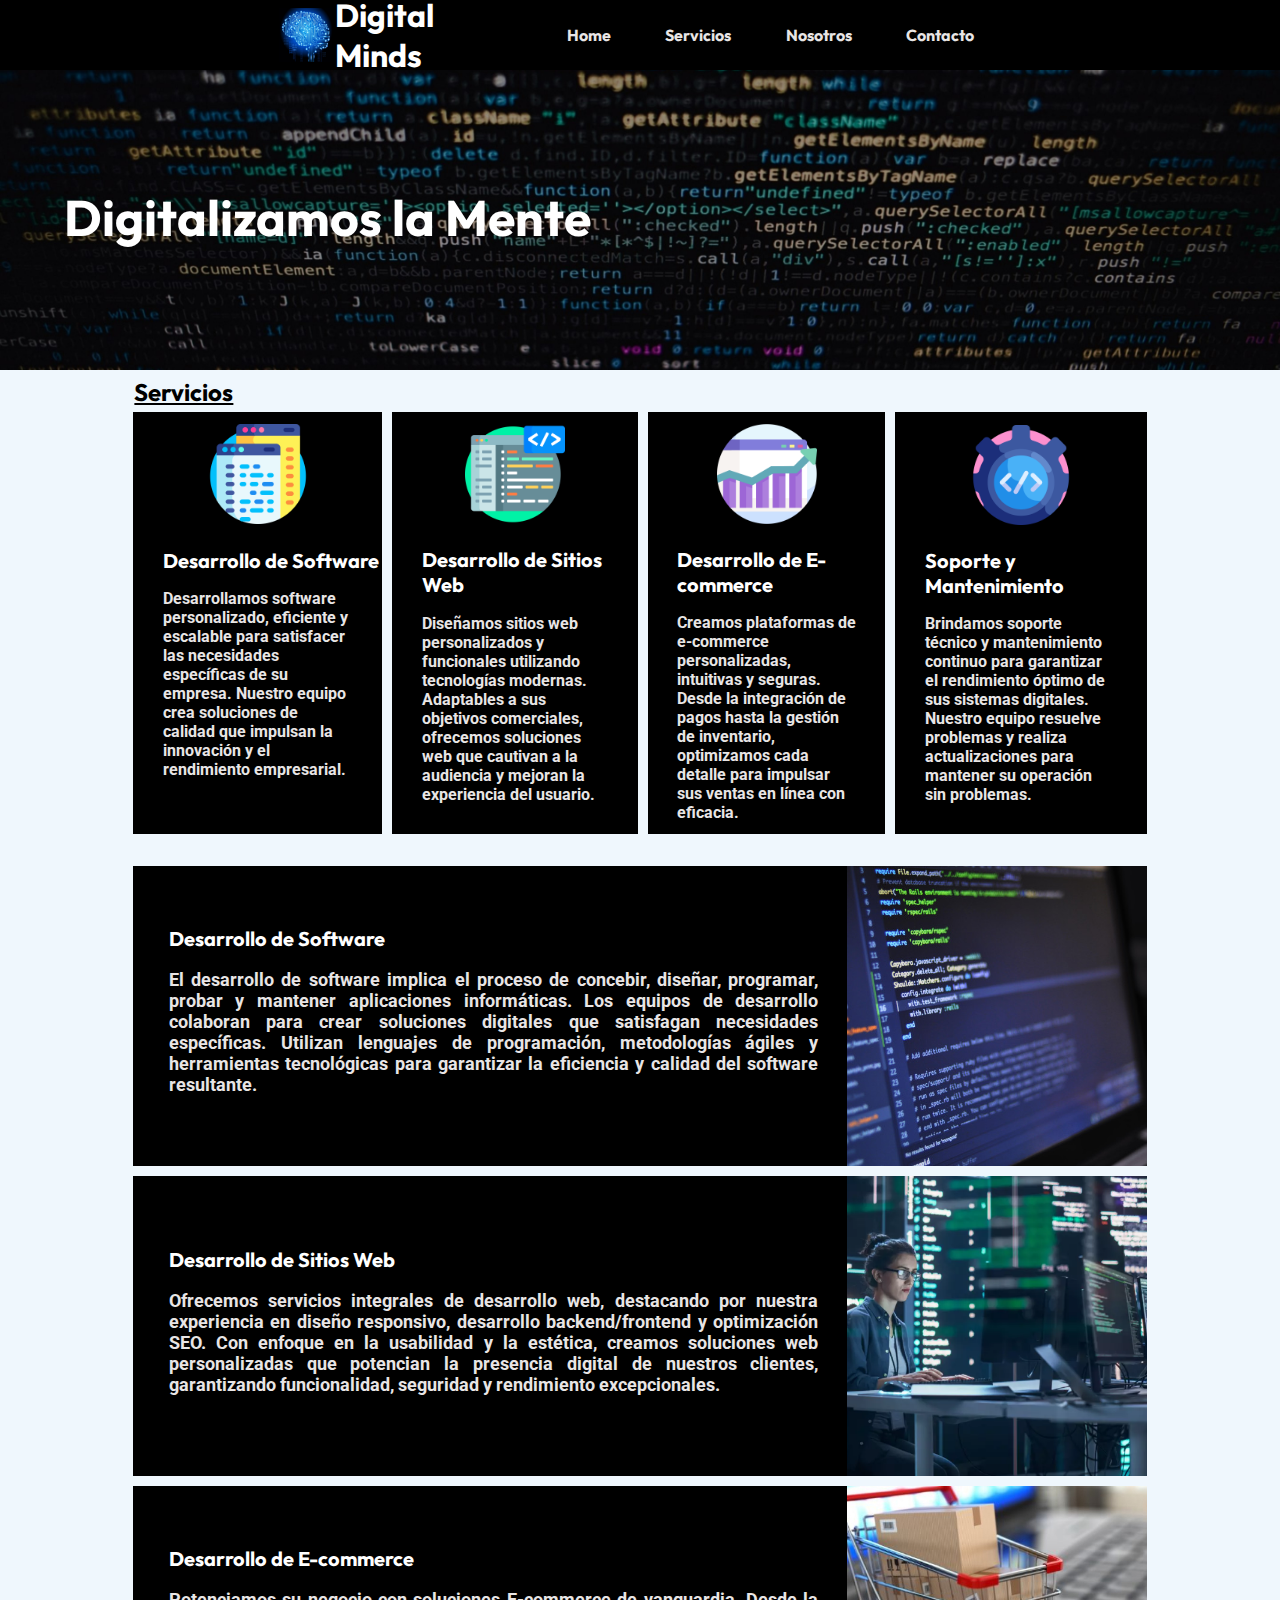
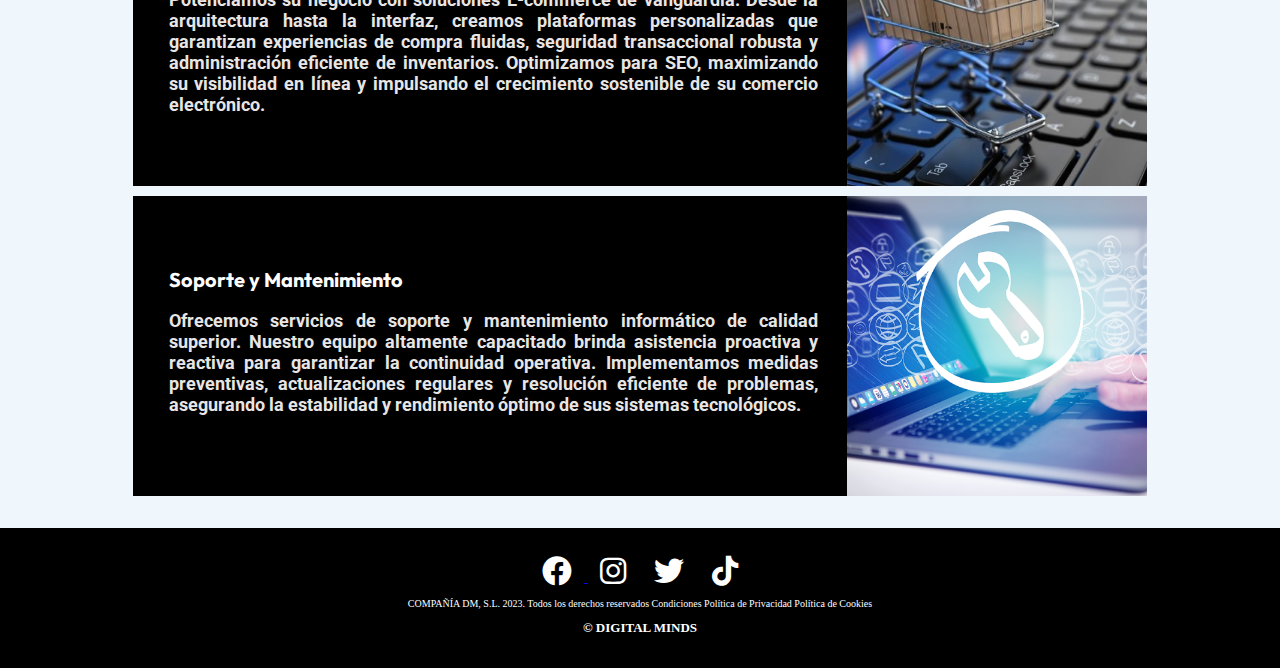
==== commit 0afe818a: "Add files via upload" ====
--- a/index.html
+++ b/index.html
@@ -80,6 +80,9 @@
             Este es el truco con el flex blo de abajo
         -->
         <div id="contenedor-servicios-explicados">
+            <!--Menu Hamburguesa de servicios explicados-->
+            <input type="checkbox" id="menu">
+            <label for="menu"> Conoce Más </label>
 
             <article class="articulos-explicados">
                
@@ -92,7 +95,7 @@
                     </p>
                 </div>
 
-                <div>
+                <div class="cajita-imagenes">
                     <figure>
                         <img src="img/desarrollodeSoftware500px.jpg" alt="programacion">
                     </figure>
@@ -112,9 +115,9 @@
                     </p>
                 </div>
 
-                <div>
+                <div class="cajita-imagenes">
                     <figure>
-                        <img src="img/codificacion(1).png" alt="programacion">
+                        <img src="img/chicaprogramer.png" alt="programacion">
                     </figure>
                 </div>
                 
@@ -132,7 +135,7 @@
                     </p>
                 </div>
 
-                <div>
+                <div class="cajita-imagenes">
                     <figure>
                         <img src="img/Ecommerce.jpg" alt="e-commerce">
                     </figure>
@@ -152,9 +155,9 @@
                     </p>
                 </div>
 
-                <div>
+                <div class="cajita-imagenes">
                     <figure>
-                        <img src="img/codificacion(1).png" alt="programacion">
+                        <img src="img/reparacion.png" alt="programacion">
                     </figure>
                 </div>
                 
@@ -167,12 +170,12 @@
     <footer>
 
         <div id="iconossociales">
-            <a href="#">
+            <a href="https://www.facebook.com/login/">
                 <i class="fa-brands fa-facebook" style="font-size: 30px;"></i>
             </a>
-            <a href="#"><i class="fa-brands fa-instagram" style="font-size: 30px;"></i></a>
-            <a href="#"><i class="fa-brands fa-twitter" style="font-size: 30px;"></i></a>
-            <a href="#"><i class="fa-brands fa-tiktok" style="font-size: 30px;"></i></a>
+            <a href="https://www.instagram.com/accounts/login/"><i class="fa-brands fa-instagram" style="font-size: 30px;"></i></a>
+            <a href="https://twitter.com/login"><i class="fa-brands fa-twitter" style="font-size: 30px;"></i></a>
+            <a href="https://www.tiktok.com/login"><i class="fa-brands fa-tiktok" style="font-size: 30px;"></i></a>
         </div>
         <p style="font-size: 10px; margin: 0; text-align: center; color: white;">
             COMPAÑÍA DM, S.L. 2023. Todos los derechos reservados Condiciones Política de Privacidad Política de Cookies
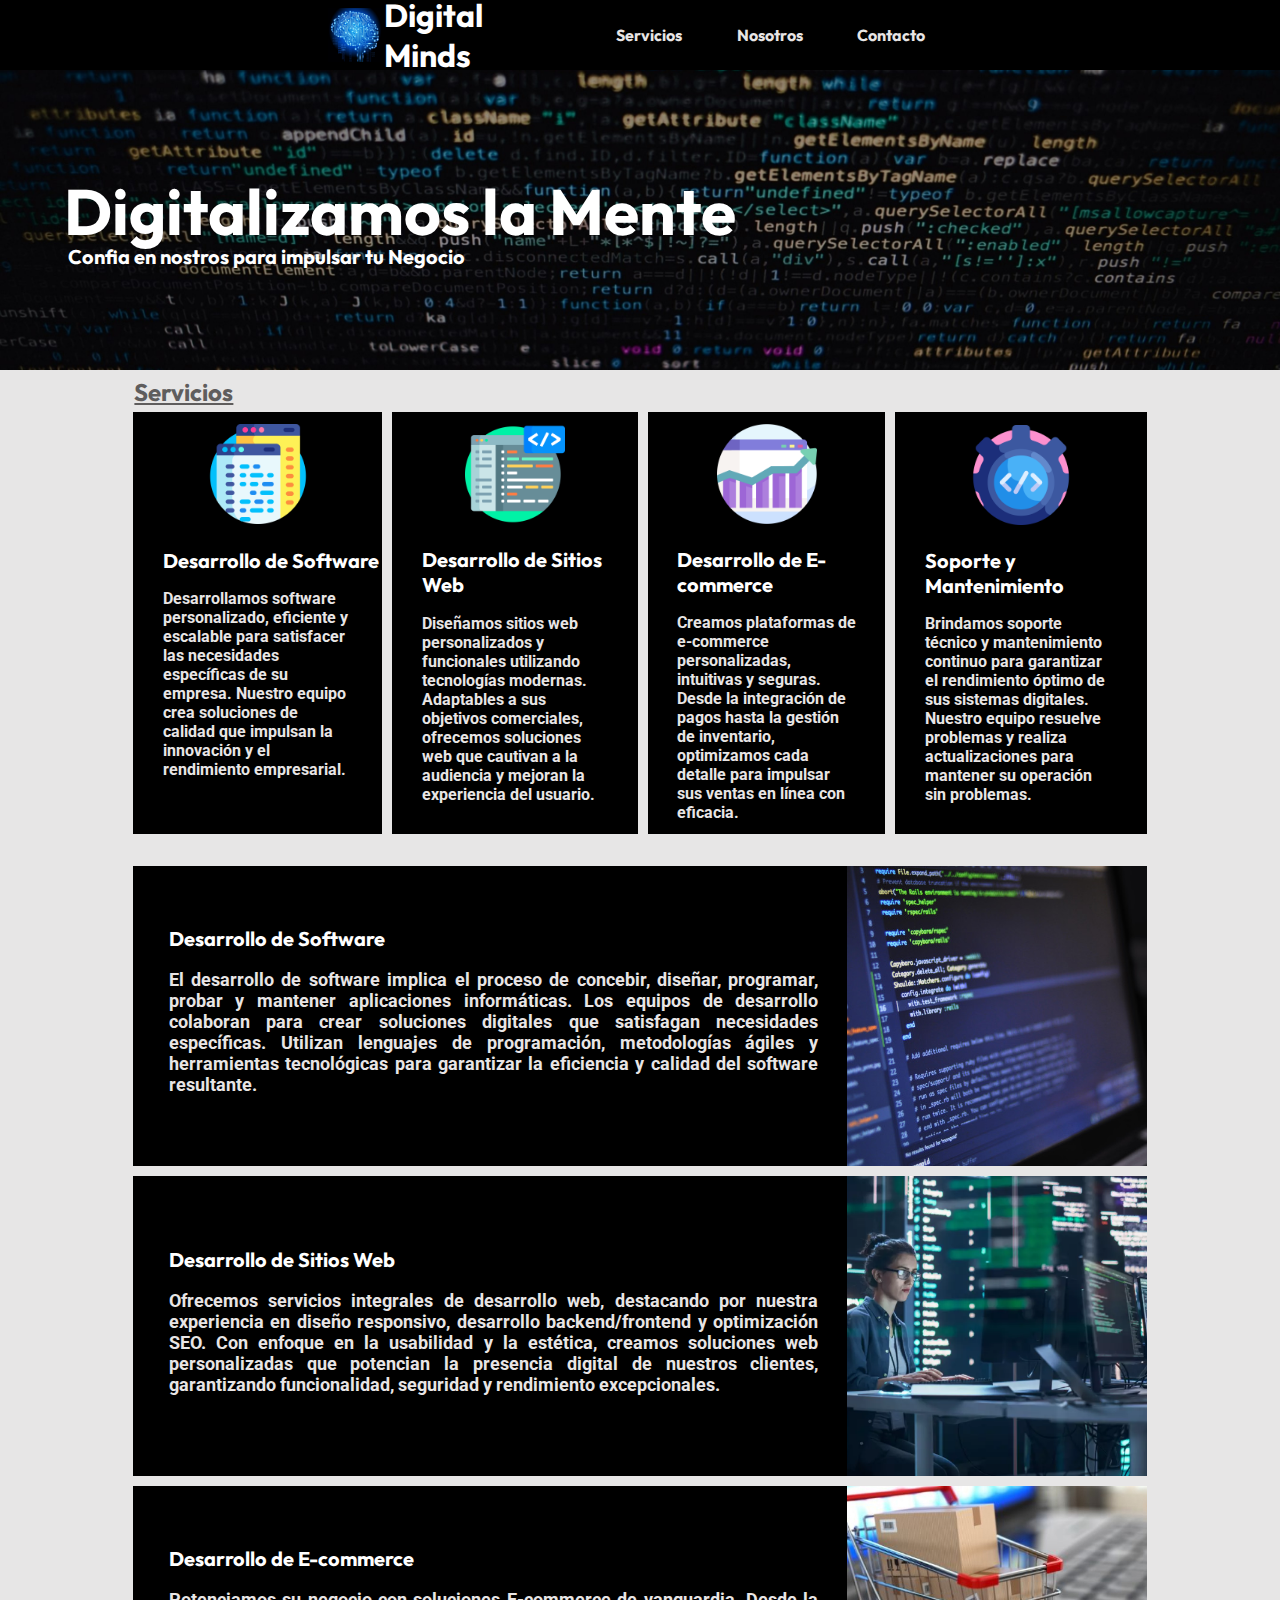
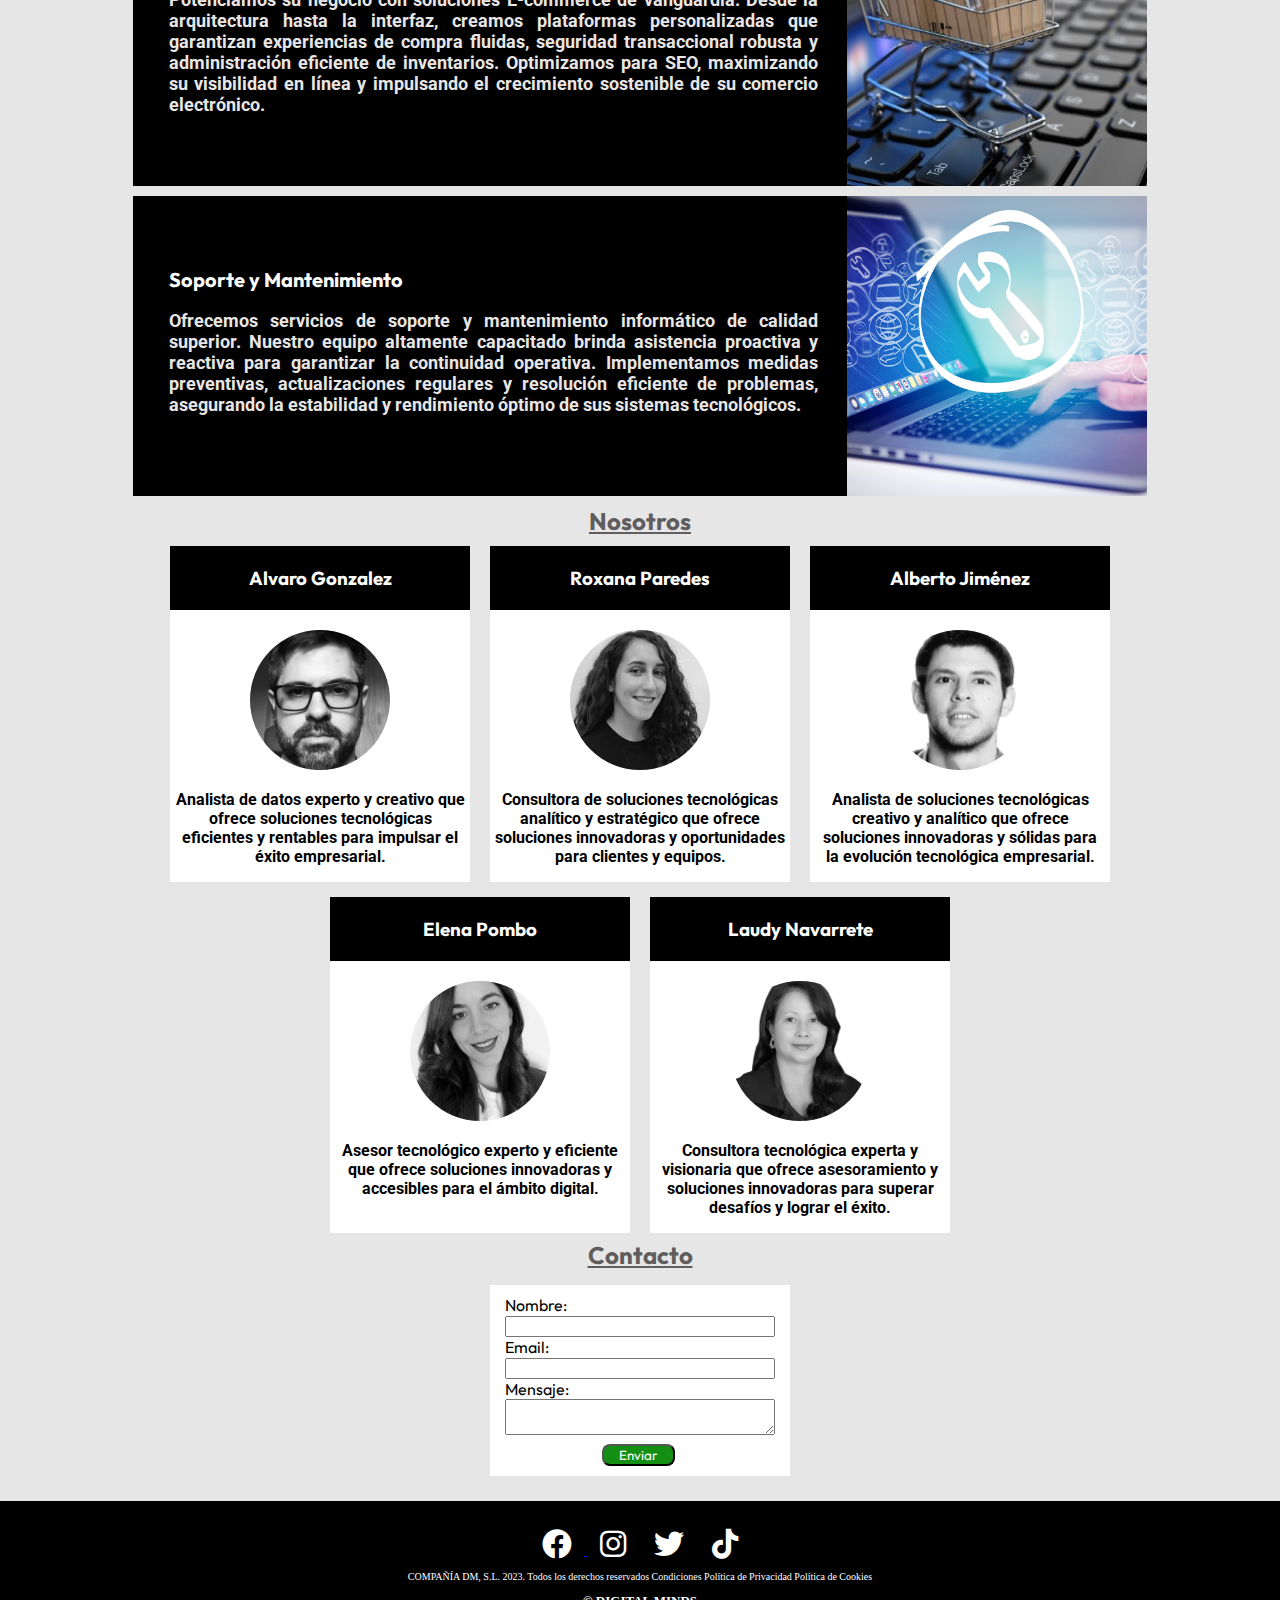
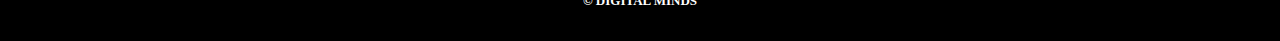
==== commit eb82e0c9: "Add files via upload" ====
--- a/index.html
+++ b/index.html
@@ -18,10 +18,9 @@
             <h1>Digital Minds</h1>
         </div>
         
-        <a href="#">Home</a>
-        <a href="#">Servicios</a>
-        <a href="#">Nosotros</a>
-        <a href="#">Contacto</a>
+        <a href="#baner-contenedor-servicios">Servicios</a>
+        <a href="#baner-contenedor-nosotros">Nosotros</a>
+        <a href="#baner-contenedor-contacto">Contacto</a>
 
     </nav>
 
@@ -29,6 +28,7 @@
     background: url(img/FONDObrutalmodif3.jpg);  background-size: cover; 
     background-position: center;">
         <h2>Digitalizamos la Mente</h2>
+        <h3>Confia en nostros para impulsar tu Negocio</h3>
     </header>
 
     <main>
@@ -164,8 +164,117 @@
             </article>
 
         </div>
-                
+
+
+        <h2 id="baner-contenedor-nosotros" style="color: #5f5d5d;">Nosotros</h2>
+        <div id="contenedor-cajitas-fotoscompañeros">
+
+            <article id="contenedor-elementos-decajita">
+                <h3>
+                    Alvaro Gonzalez
+                </h3>
+
+                <div class="cajita-imagenes">
+                    <figure>
+                        <img src="img/alvaro.png" alt="alvaro">
+                    </figure>
+                </div>
+               
+                <div>
+                    <p>
+                        Analista de datos experto y creativo que ofrece soluciones tecnológicas eficientes y rentables para impulsar el éxito empresarial. 
+                    </p>
+                </div>
+            </article>
+
+            <article id="contenedor-elementos-decajita">
+                <h3>
+                    Roxana Paredes
+                </h3>
+
+                <div class="cajita-imagenes">
+                    <figure>
+                        <img src="img/Roxana.jpg" alt="roxana">
+                    </figure>
+                </div>
+               
+                <div>
+                    <p>
+                        Consultora de soluciones tecnológicas analítico y estratégico que ofrece soluciones innovadoras y oportunidades para clientes y equipos.
+                    </p>
+                </div>
+            </article>
+
+            <article id="contenedor-elementos-decajita">
+                <h3>
+                    Alberto Jiménez
+                </h3>
+
+                <div class="cajita-imagenes">
+                    <figure>
+                        <img src="img/Alberto.png" alt="alberto">
+                    </figure>
+                </div>
+               
+                <div>
+                    <p>
+                        Analista de soluciones tecnológicas creativo y analítico que ofrece soluciones innovadoras y sólidas para la evolución tecnológica empresarial.
+                    </p>
+                </div>
+            </article>
+            <article id="contenedor-elementos-decajita">
+                <h3>
+                    Elena Pombo
+                </h3>
+
+                <div class="cajita-imagenes">
+                    <figure>
+                        <img src="img/Elena.png" alt="elena">
+                    </figure>
+                </div>
+               
+                <div>
+                    <p>
+                        Asesor tecnológico experto y eficiente que ofrece soluciones innovadoras y accesibles para el ámbito digital.
+                    </p>
+                </div>
+            </article>
+
+            <article id="contenedor-elementos-decajita">
+                <h3>
+                    Laudy Navarrete
+                </h3>
+
+                <div class="cajita-imagenes">
+                    <figure>
+                        <img src="img/Laudy.png" alt="Laudy">
+                    </figure>
+                </div>
+               
+                <div>
+                    <p>
+                        Consultora tecnológica experta y visionaria que ofrece asesoramiento y soluciones innovadoras para superar desafíos y lograr el éxito.
+                    </p>
+                </div>
+            </article>
+
+        </div>        
+
+
     </main>
+
+    <h2 id="baner-contenedor-contacto" style="color: #5f5d5d;">Contacto</h2>
+    <div id="formulario">
+        <form action="/enviar-mensaje" method="POST">
+            <label for="nombre">Nombre:</label><br />
+            <input type="text" id="nombre" name="nombre" style="width: 100%;" /><br />
+            <label for="email">Email:</label><br />
+            <input type="email" id="email" style="width: 100%;" name="email" /><br />
+            <label for="mensaje">Mensaje:</label><br />
+            <textarea id="mensaje" name="mensaje" style="width: 100%;"></textarea><br />
+            <input type="submit" value="Enviar" style="background-color: rgb(19, 143, 19); border-radius: 8px; color: white; padding-left: 15px; padding-right: 15px; font-family: 'Outfit', sans-serif; cursor: pointer; margin-top: 5px; margin-left: 36%;" />
+        </form>
+    </div>  
 
     <footer>
 
--- a/css/estilos.css
+++ b/css/estilos.css
@@ -3,4 +3,5 @@
 @import "header.css"; /*modificado*/
 @import "query.css";
 @import "main.css";
+@import "formulario.css";
 @import "footer.css";